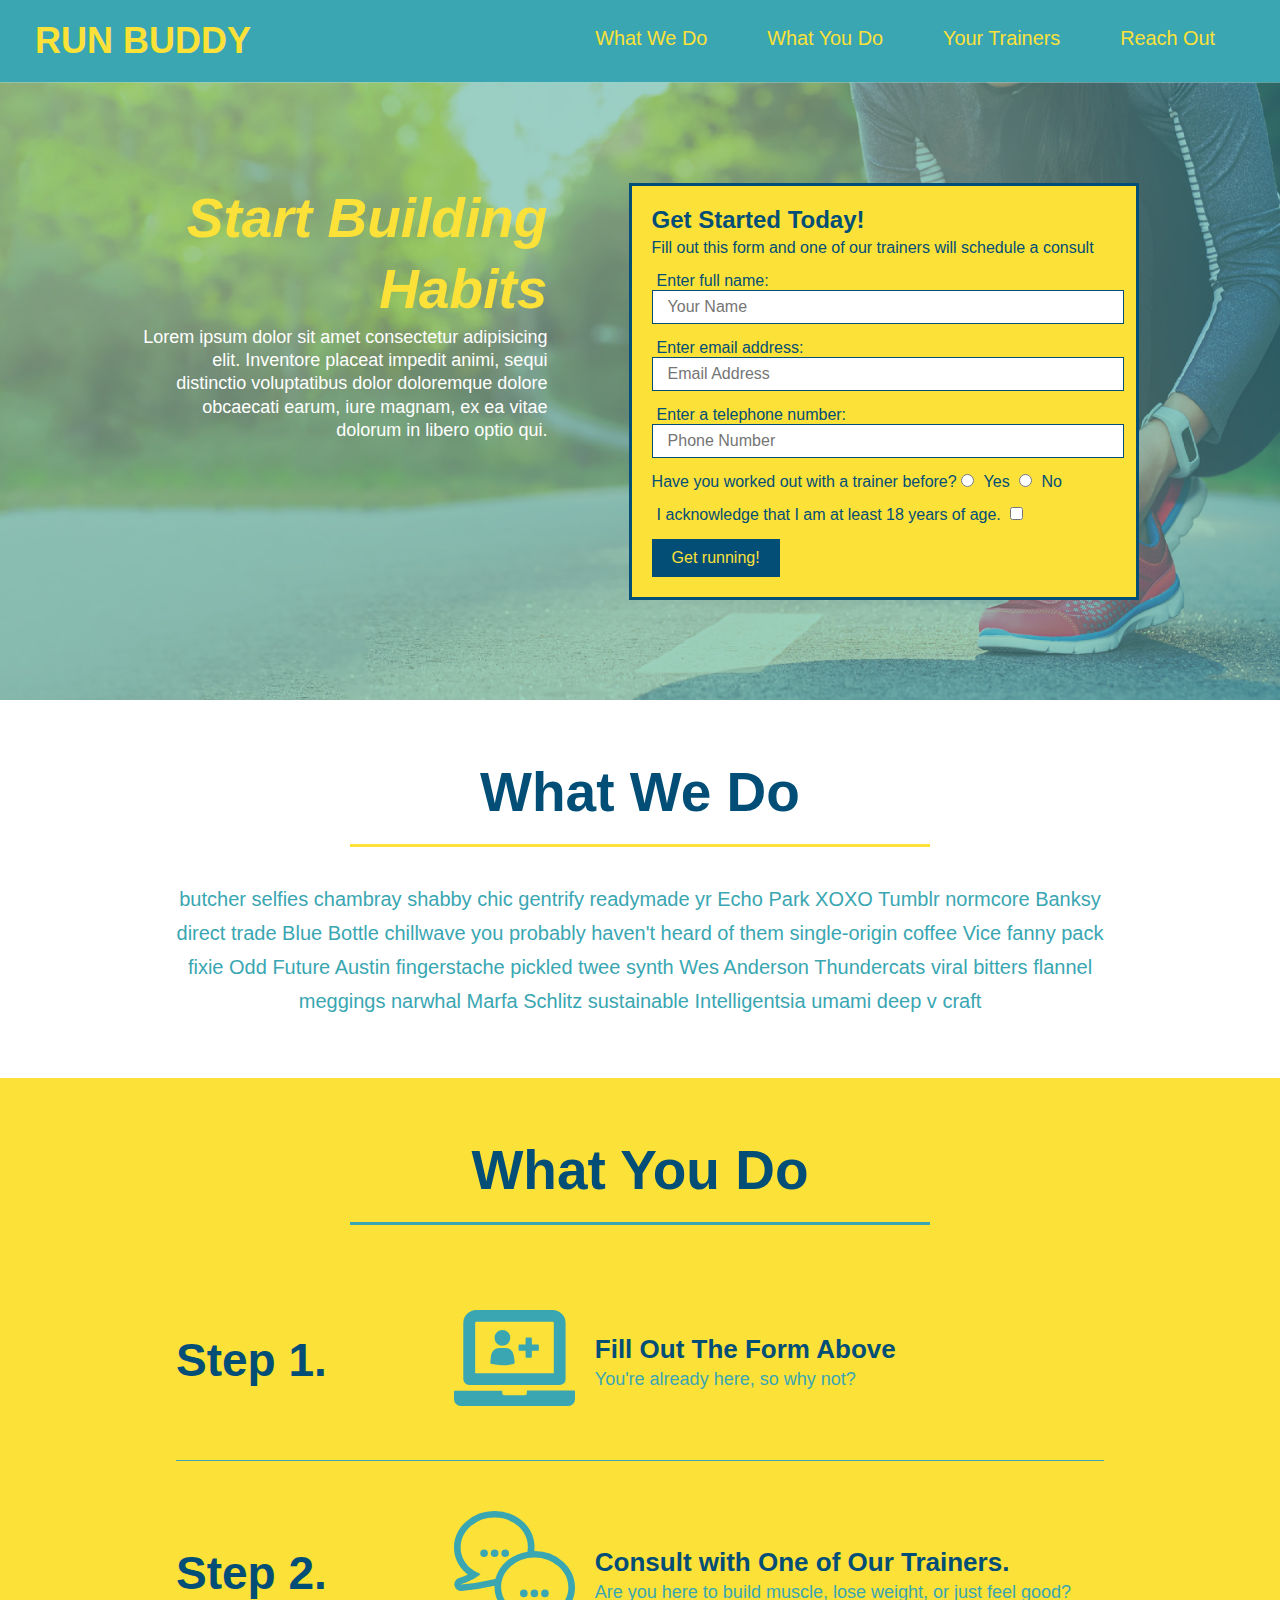
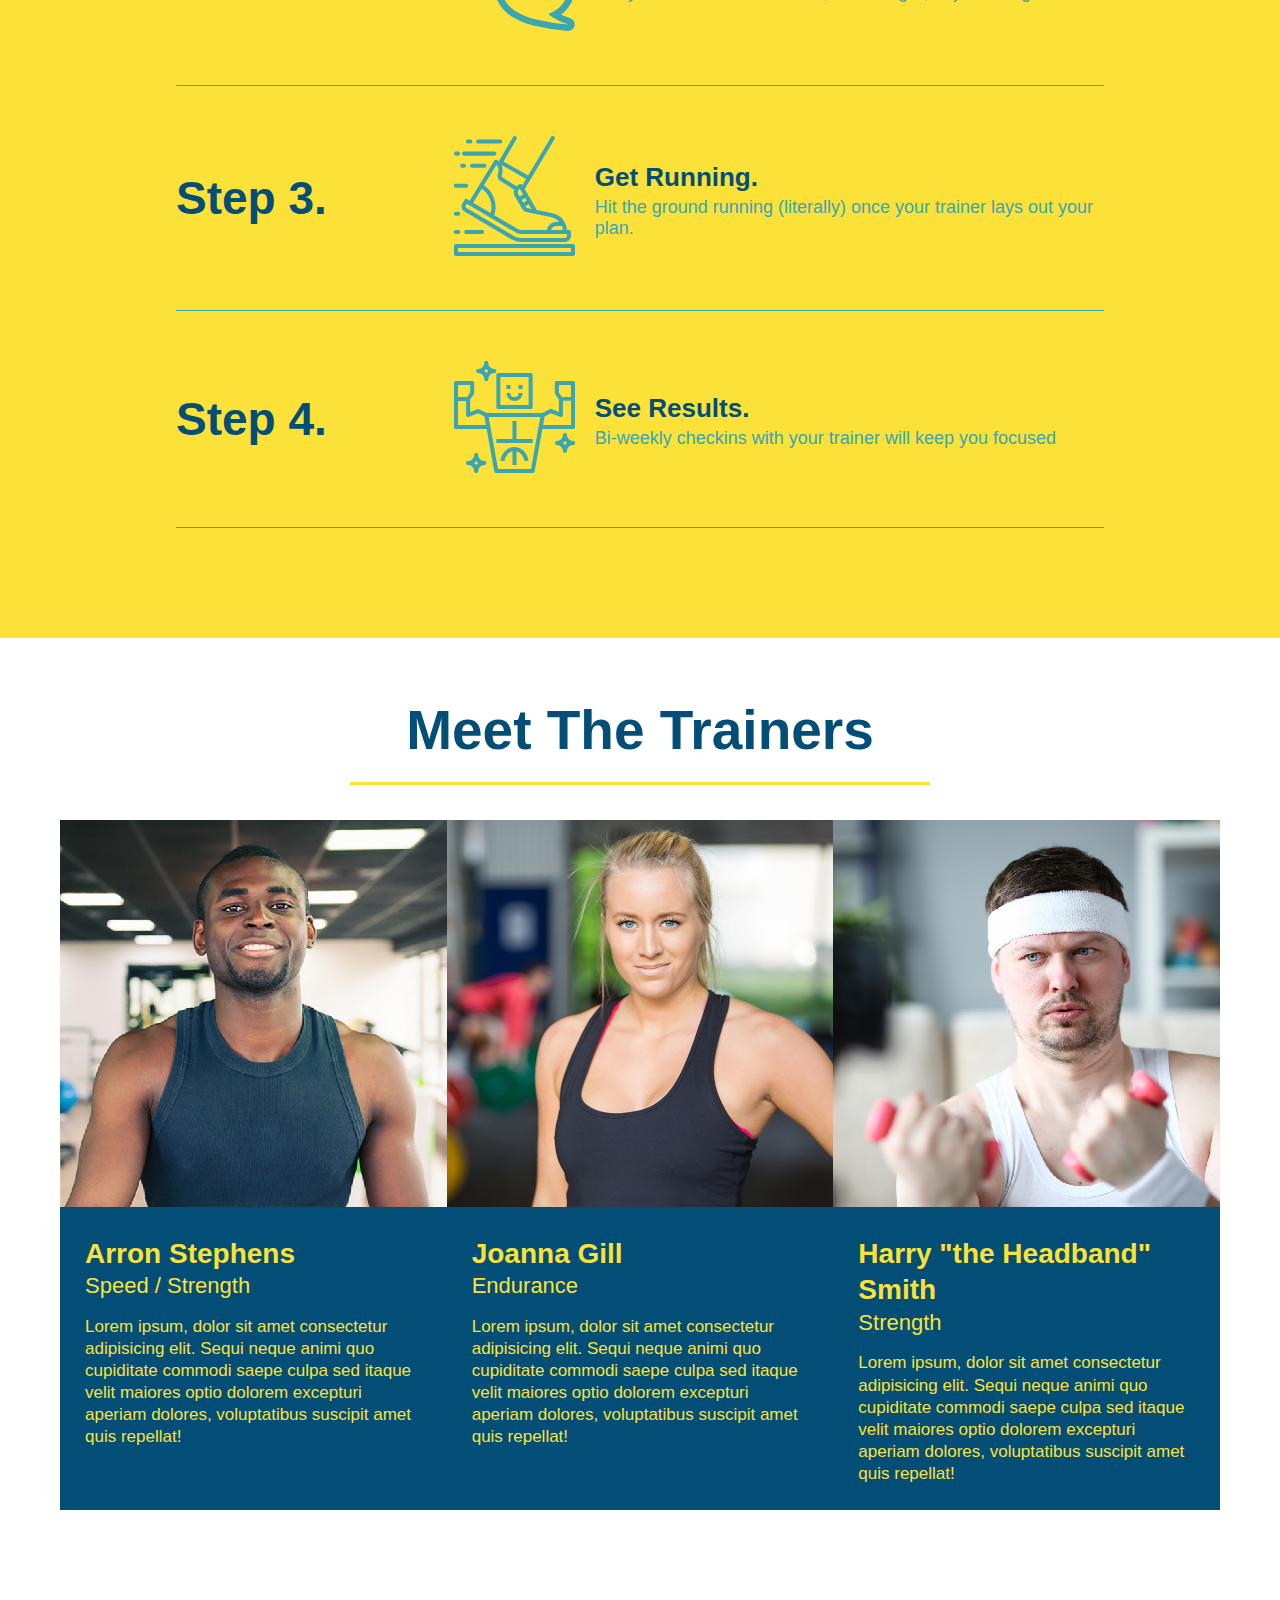
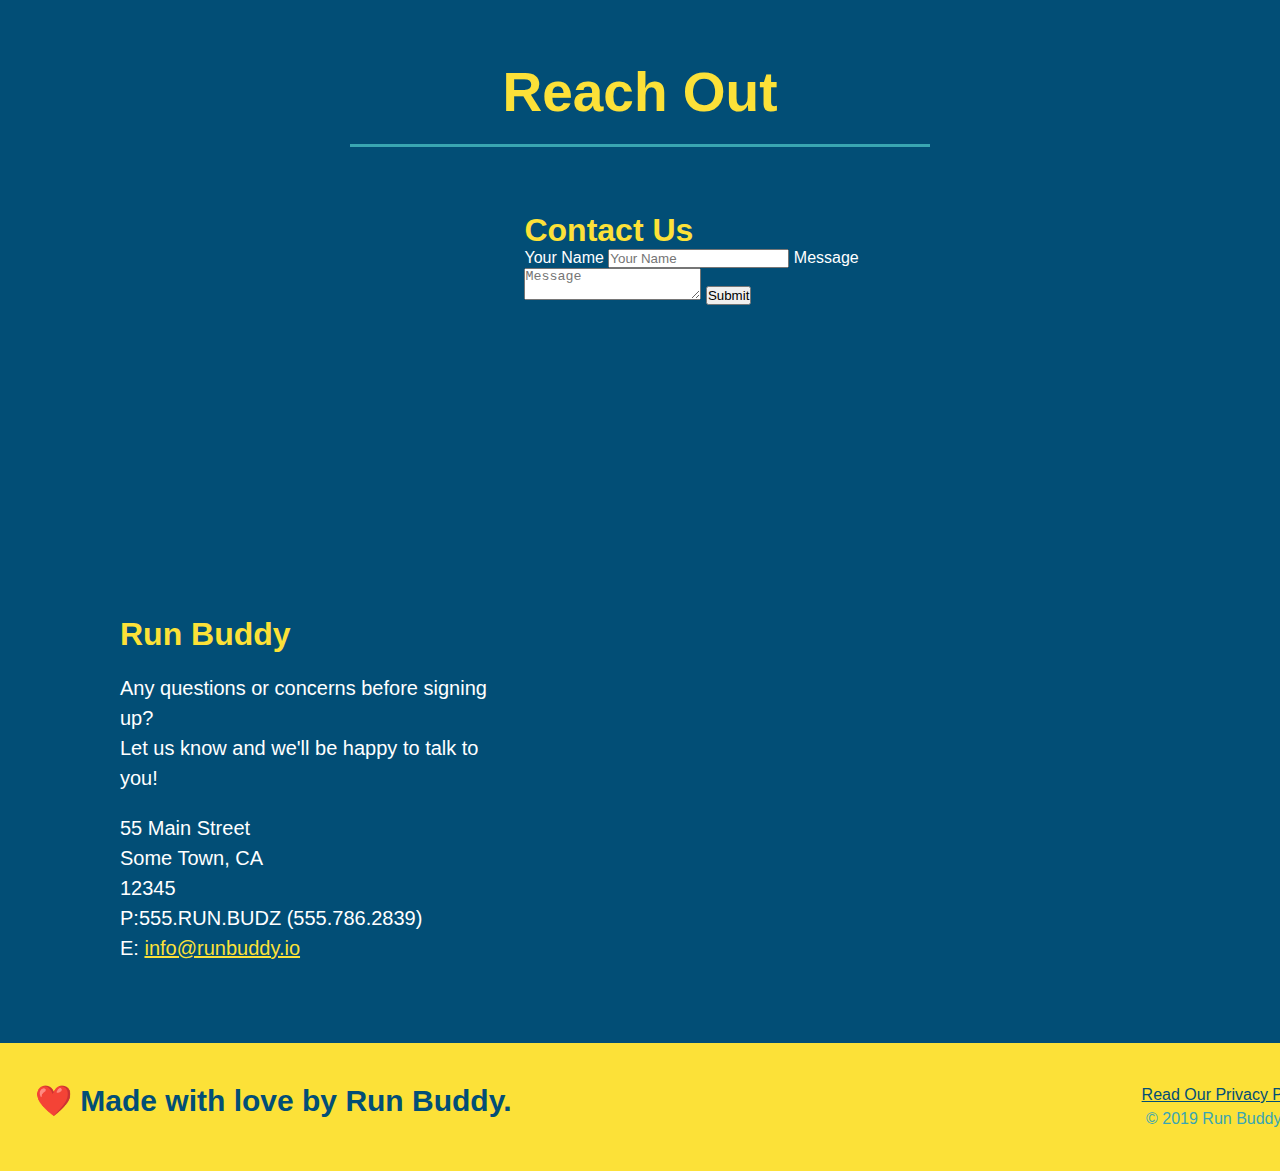
==== index.html @ 222ed857 "add flexbox to the trainers" ====
<!DOCTYPE html>
<html lang="en">
    <head>
        <meta charset="UTF-8" />
        <title>Run Buddy</title>
        <link rel="stylesheet" href="./assets/css/style.css" />
    </head>
    <body>
        <!--navigation-->
        <header>
            <h1>
                <a href="/">RUN BUDDY</a>
            </h1>
            <nav>
                <!--Unordered list element -->
                <ul>
                    <!--list item element-->
                    <li>
                        <!-- Anchor Element-->
                        <a href="#what-we-do">What We Do</a>
                    </li>
                    <li>
                        <a href="#what-you-do">What You Do</a>
                    </li>
                    <li>
                        <a href="#your-trainers">Your Trainers</a>
                    </li>
                    <li>
                        <a href="reach-out">Reach Out</a>
                    </li>
                </ul>
            </nav>
        </header>    

        <!--hero/jumbotron-->
        <section class="hero">
            <div class="hero-cta">
                <h2>Start Building Habits</h2>
                <p>
                    Lorem ipsum dolor sit amet consectetur adipisicing elit. Inventore placeat impedit animi, sequi distinctio voluptatibus dolor doloremque dolore obcaecati earum, iure magnam, ex ea vitae dolorum in libero optio qui.
                </p>
            </div>
            <div class="hero-form">
                <h3>Get Started Today!</h3>
                <p>Fill out this form and one of our trainers will schedule a consult</p>
            <!-- Add Form element-->
            <form>
                <label for="name">Enter full name:</label>
                <input type="text" placeholder="Your Name" name="name" id="name" class="form-input"  />
                <label for="email">Enter email address:</label>
                <input type="email" placeholder="Email Address" name="email" id="email" class="form-input" />
                <label for="phone">Enter a telephone number:</label>
                <input type="tel" placeholder="Phone Number" name="phone" id="phone" class="form-input"  />
                <p>
                    Have you worked out with a trainer before?
                    <input type="radio" name="trainer-confirm" id="trainer-yes" />
                    <label for="trainer-yes">Yes</label>
                    <input type="radio" name="trainer-confirm" id="trainer-no" />
                    <label for="trainer-no">No</label>
                </p>
                <p>
                    <label for="checkbox">I acknowledge that I am at least 18 years of age.</label> 
                    <input type="checkbox" name="age-confirm" id="checkbox"/>
                </p>
                <button type="submit">
                    Get running!
                </button>
            </form>
            </div>
        </section>
        <!-- end hero -->
        
        <!--"what we do" section"-->
        <section id="what-we-do" class="intro">
            <div class= "flex-row">
            <h2 class="section-title primary-border">What We Do</h2>
            </div>
            <div class= "flex-row">
            <p>
                butcher selfies chambray shabby chic gentrify readymade yr Echo Park XOXO Tumblr normcore Banksy direct trade Blue Bottle chillwave you probably haven't heard of them single-origin coffee Vice fanny pack fixie Odd Future Austin fingerstache pickled twee synth Wes Anderson Thundercats viral bitters flannel meggings narwhal Marfa Schlitz sustainable Intelligentsia umami deep v craft 
            </p>
            </div>
        </section>

        <!--"what you do" section-->
        <section id="what-you-do" class="steps">
            <div class= "flex-row">
            <h2 class="section-title secondary-border">What You Do</h2>
            </div>
            <div class="step">
                <h3>Step 1.</h3>
                <div class="step-info">
                    <div class="step-img">
                        <img src="./assets/images/step-1.svg" alt="" />
                    </div>
                    <div class="step-text">    
                        <h4>Fill Out The Form Above</h4>
                        <p> You're already here, so why not?</p>
                    </div>
                </div>
            </div>
            <div class= "step">
                <h3>Step 2.</h3>
                <div class="step-info">
                    <div class="step-img">
                        <img src="./assets/images/step-2.svg" alt="" />
                    </div>
                    <div class="step-text">
                        <h4>Consult with One of Our Trainers.</h4>
                        <p>Are you here to build muscle, lose weight, or just feel good?</p>
                    </div>    
                </div>
            </div>
            <div class="step">
                <h3>Step 3.</h3>
                <div class="step-info">
                    <div class="step-img">
                        <img src="./assets/images/step-3.svg" alt="" />
                    </div>
                    <div class="step-text">
                        <h4>Get Running.</h4>
                        <p>Hit the ground running (literally) once your trainer lays out your plan.</p>
                    </div>
                </div>
            </div>
            <div class="step">
                <h3>Step 4.</h3>
                <div class="step-info">
                    <div class="step-img">
                        <img src="./assets/images/step-4.svg" alt="" />
                    </div>
                    <div class="step-text">
                        <h4>See Results.</h4>
                        <p>Bi-weekly checkins with your trainer will keep you focused</p>
                    </div>
                </div>
            </div>
        </section>

        <!--"meet the trainers" section-->
        <section id="your-trainers">
            <div class= "flex-row">
            <h2 class="section-title primary-border">
                Meet The Trainers
            </h2>
            </div>
            <div  class="trainers">
            <article class="trainer">
                <img src="./assets/images/trainer-1.jpg" alt="Arron Stephens in his workout clothes, ready to pump iron" />
                <div class="trainer-bio">
                    <h3 class="trainer-name">Arron Stephens</h3>
                    <h4 class="trainer-role">Speed / Strength</h4>
                    <p>
                        Lorem ipsum, dolor sit amet consectetur adipisicing elit. Sequi neque animi quo cupiditate commodi saepe culpa sed
                        itaque velit maiores optio dolorem excepturi aperiam dolores, voluptatibus suscipit amet quis repellat!
                    </p>
                </div>
            </article>
            <!--second trainer bio-->
            <article class="trainer">
                <img src="./assets/images/trainer-2.jpg" alt="Joanna Gill cooling off after a workout" />
                <div class="trainer-bio">
                    <h3 class="trainer-name"> Joanna Gill</h3>
                    <h4 class="trainer-role">Endurance</h4>
                    <p>
                        Lorem ipsum, dolor sit amet consectetur adipisicing elit. Sequi neque animi quo cupiditate commodi saepe culpa sed
                        itaque velit maiores optio dolorem excepturi aperiam dolores, voluptatibus suscipit amet quis repellat!
                    </p>
                </div>
                
                </article>

                <!--third trainer bio-->
                <article class="trainer">
                    <img src="./assets/images/trainer-3.jpg" alt="Harry Smith wearing a headband and lifting comically small pink weights" />
                    <div class="trainer-bio">
                        <h3 class="trainer-name">Harry "the Headband" Smith</h3>
                        <h4 class="trainer-role">Strength</h4>
                        <p>
                            Lorem ipsum, dolor sit amet consectetur adipisicing elit. Sequi neque animi quo cupiditate commodi saepe culpa sed
                            itaque velit maiores optio dolorem excepturi aperiam dolores, voluptatibus suscipit amet quis repellat!
                        </p>
                    </div>
                </article>
            </div>
        </section>

        <!--"reach out " section-->
        <section id="reach-out" class="contact">
            <div class= "flex-row">
            <h2 class="section-title secondary-border">Reach Out</h2>
            </div>
            <div class="contact-info">
                <iframe 
                    src="https://www.google.com/maps/embed?pb=!1m18!1m12!1m3!1d3145.989111993659!2d-120.42490328464429!3d37.95404020959812!2m3!1f0!2f0!3f0!3m2!1i1024!2i768!4f13.1!3m3!1m2!1s0x8090c46e315aaf1b%3A0xb32d2fcd2023b726!2sMain%20St%2C%20Jamestown%2C%20CA%2095327!5e0!3m2!1sen!2sus!4v1602545006957!5m2!1sen!2sus" 
                    frameborder="0" 
                    style="border:0" 
                    allowfullscreen 
                >
                </iframe>
                <div class="contact-form">
                    <h3>Contact Us</h3>
                    <form>
                        <label for="contact-name">Your Name</label>
                        <input type="text" id="contact-name" placeholder="Your Name" />

                        <label for="contact-message">Message</label>
                        <textarea id="contact-message" placeholder="Message"></textarea>

                        <button type="submit">Submit</button>
                    </form>
                </div>
                <div>
                <h3>Run Buddy</h3>
                <p>
                    Any questions or concerns before signing up?
                    <br />
                    Let us know and we'll be happy to talk to you!
                </p>
                <address>
                    55 Main Street <br/>
                    Some Town, CA <br/>
                    12345<br/>
                    P:555.RUN.BUDZ (555.786.2839)<br/>
                    E: <a href="mailto:info@runnbuddy.io">info@runbuddy.io</a>
                </address>
            </div>
        </section>

        <!--footer-->
        <footer>
            <h2> ❤️ Made with love by Run Buddy.</h2>
            <div>
                <a href="./privacy-policy.html">Read Our Privacy Policy</a><br />
                &copy; 2019 Run Buddy, Inc.
            </div>
        </footer>
    </body>


    

</html>
---- assets/css/style.css ----
*{
    margin: 0;
    padding: 0;
}

body {
    /* more on this crazy alphanumerical value in a minute!*/
    color: #39a6b2;
    font-family: Helvetica, Arial, sans-serif;
 }

 /*apply styles to <header> */

 header {
    padding: 20px 35px;
    background-color: #39a6b2;
    display:flex;
    justify-content: space-between;
    flex-wrap: wrap;
}

header h1{
    font-weight: bold;
    font-size:36px;
    color: #fce138;
    margin: 0;
    }

header a{
    text-decoration: none;
    color: #fce138;
}

header nav {
    margin: 7px 0;
    box-sizing: border-box;
}

header nav ul{
    display: flex;
    flex-wrap: wrap;
    justify-content: space-between;
    align-items: center;
    list-style: none;
}

header nav ul li a{
    margin: 0 30px;
    font-weight: lighter;
    font-size: 1.55vw;
}

footer {
    background: #fce138;
    width: 100%;
    padding: 40px 35px;
    display: flex;
    justify-content: space-between;
    flex-wrap: wrap;
}

footer h2 {
    color: #024e76;
    font-size: 30px;
    margin: 0;
}

footer div{
    line-height: 1.5;
    text-align: right;
}

footer a{
    color: #024e76;
}

section {
    padding: 60px;
    }

    /* Hero Style Start */
.hero {
        background-image: url("../images/hero-bg.jpg");
        background-size: cover;
        background-position: center;
        display: flex;
        justify-content: center;
        flex-wrap: wrap;
    }

.hero-cta{
    width: 35%;
    text-align: right;
    margin: 3.5%;
    color: #fff;
    font-size: 18px;
    line-height: 1.3;
}

.hero-cta h2{
    font-style: italic;
    font-size: 55px;
    color: #fce138;
}

.hero-form {
    border: solid 3px #024e76;
    background-color: #fce138;
    padding: 20px;
    color: #024e76;
    width: 40%;
    margin: 3.5%;  
}

.hero-form h3{
    font-size: 24px;
    margin: 0;
}

.hero-form p{
    margin: 5px 0 15px 0;
    }

.form-input{
    border: 1px solid #024e76;
    display: block;
    padding: 7px 15px;
    font-size: 16px;
    color: #024e76;
    width: 95%;
    margin-bottom: 15px;
}

.hero-form label{
    margin: 0 5px;
}

.hero-form button{
    color: #fce138;
    background-color: #024e76;
    border:none;
    padding: 10px 20px;
    font-size: 16px;
}

    /* Hero Style End */

.intro p{
    line-height: 1.7;
    color: #39a6b2;
    width: 80%;
    font-size: 20px;
    margin: 0 auto;
    text-align: center;
}

.steps{
    background: #fce138;
}

.section-title{
    font-size: 55px;
    color: #024e76;
    border-bottom: 3px solid;
    padding-bottom: 20px;
    text-align: center;
    margin: 0 auto 35px auto;
    width: 50%;
}

.primary-border {
    border-color: #fce138;
}

.secondary-border {
    border-color: #39a6b2;
}

.step {
    margin: 50px auto;
    padding-bottom: 50px;
    width: 80%;
    border-bottom: 1px solid #39a6b2;
    display: flex;
    flex-wrap: wrap;
    align-items: center;
    justify-content: space-between;
}

.step h3{
    color: #024e76;
    font-size:46px;
    flex: 1 30%;
    }

.step-info {
    flex: 2 70%;
    display: flex;
    flex-wrap: wrap;
    align-items: center;
}

.step-text p{
    color: #39a6b2;
    font-size: 18px;
}

.step-text h4{
    font-size: 26px;
    line-height: 1.5;
    color: #024e76;
}

.step-img {
    flex: 1 12%;
    margin-right: 20px;
}
.step-img img{
    max-width: 100%;
}
.step-text {
    flex: 12;
}

.trainers {
    width: 100%;
    margin: 0 auto;
    display: flex;
    flex-wrap: wrap;
    justify-content: space-around;
}
.trainer {
    margin: 0 auto 30px auto;
    background: #024e76;
    color: #fce138;
    flex: 1;
    }

.trainer img {
    width: 100%;
    }

.trainer-bio {
    padding: 25px;
    line-height: 1.3;
    }

.trainer-bio h3 {
    font-size: 28px;
    }

.trainer-bio h4 {
    font-weight: lighter;
    font-size: 22px;
    margin-bottom: 15px;
}

.trainer-bio p {
    font-size: 17px;
    }

.text-left {
    text-align: left;
}

.text-right {
    text-align: right;
}

/*REACH OUT STYLES START */
.contact {
    background: #024e76;
  }

.contact h2{
    color: #fce138;
}

.contact-info iframe{
    width: 400px;
    height: 400px;
 }

.contact-info div{
    width: 400px;
    display: inline-block;
    vertical-align: top;
    text-align: left;
    margin: 30px 0 0 60px;
    color: white;
}

.contact h3{
    color: #fce138;
    font-size: 32px;
}

.contact-info p, .contact-info address {
    margin: 20px 0;
    line-height: 1.5;
    font-size: 20px;
    font-style: normal;
}

.contact-info a{
    color: #fce138;
}

/* REACH OUT STYLES END */

.flex-row {
    display: flex;
}
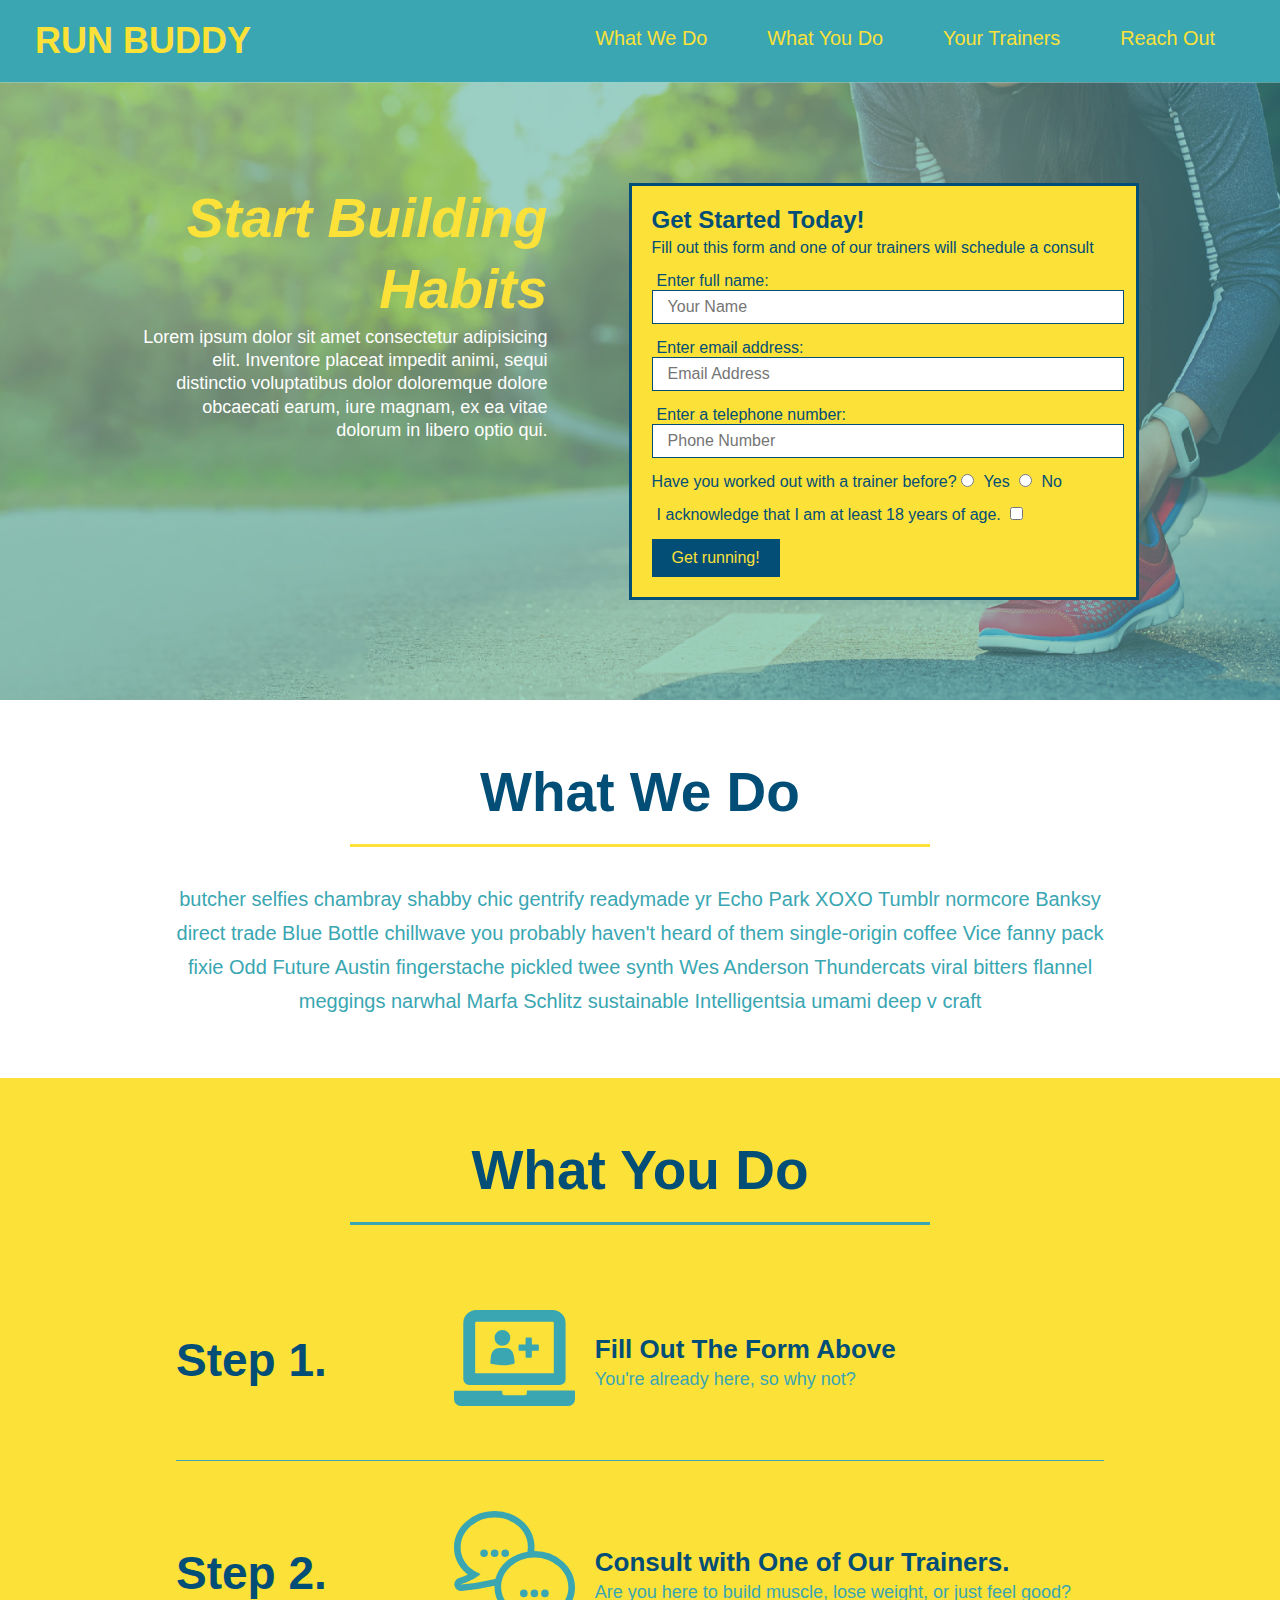
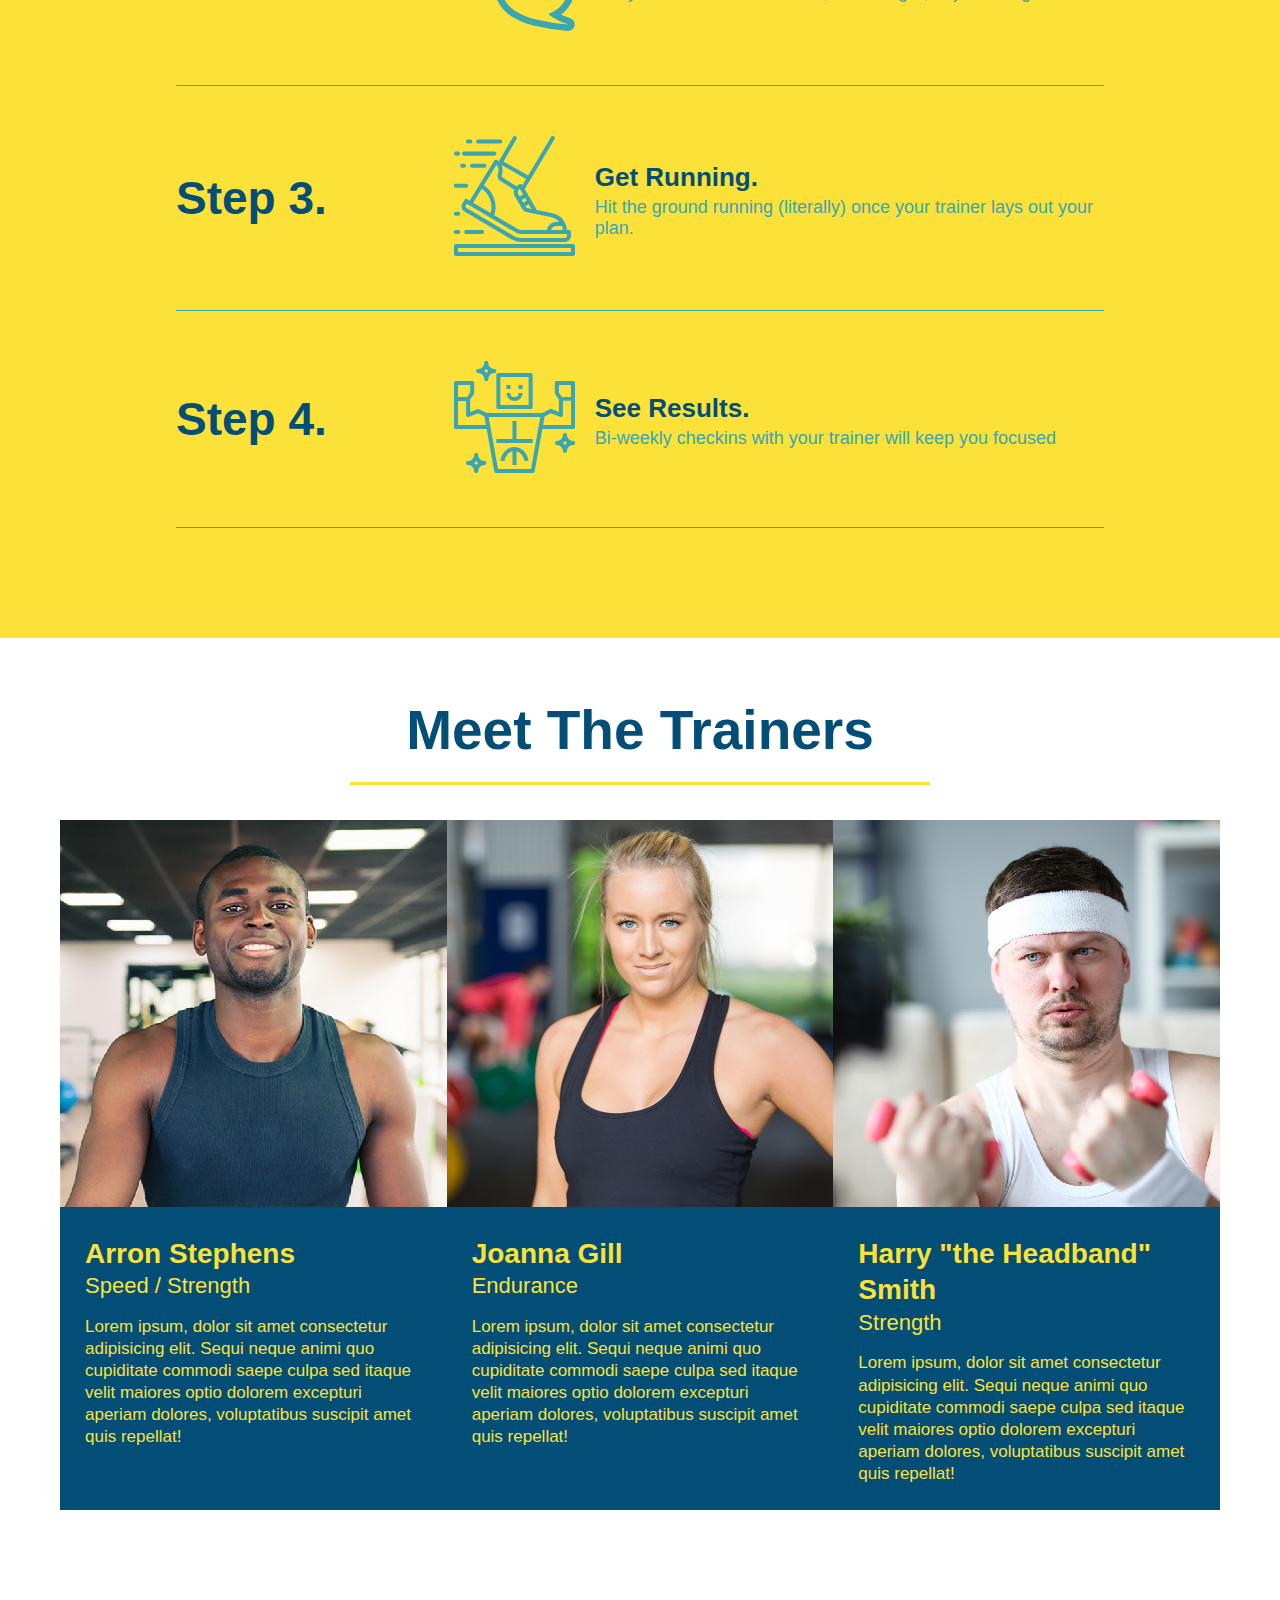
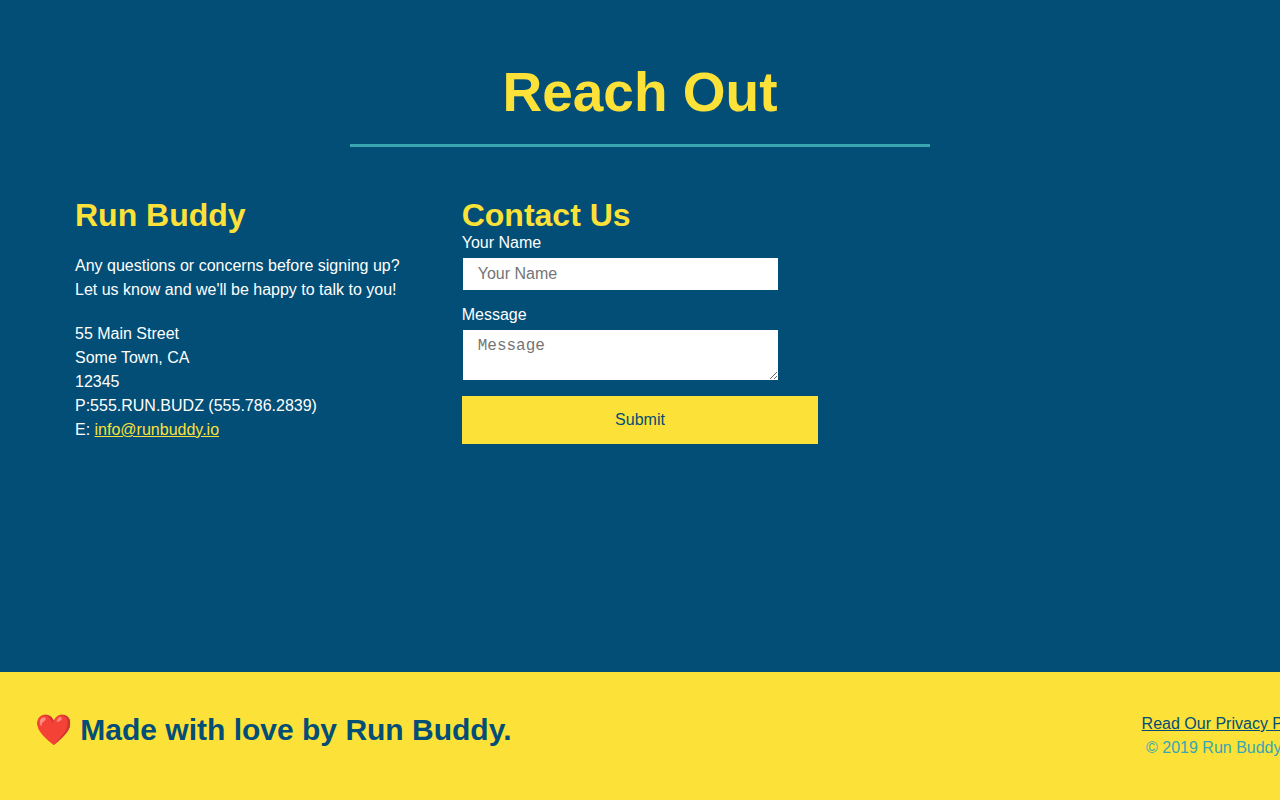
==== commit d45c54b7: "reach out flexboxes" ====
--- a/index.html
+++ b/index.html
@@ -191,13 +191,23 @@
             <h2 class="section-title secondary-border">Reach Out</h2>
             </div>
             <div class="contact-info">
-                <iframe 
-                    src="https://www.google.com/maps/embed?pb=!1m18!1m12!1m3!1d3145.989111993659!2d-120.42490328464429!3d37.95404020959812!2m3!1f0!2f0!3f0!3m2!1i1024!2i768!4f13.1!3m3!1m2!1s0x8090c46e315aaf1b%3A0xb32d2fcd2023b726!2sMain%20St%2C%20Jamestown%2C%20CA%2095327!5e0!3m2!1sen!2sus!4v1602545006957!5m2!1sen!2sus" 
-                    frameborder="0" 
-                    style="border:0" 
-                    allowfullscreen 
-                >
-                </iframe>
+                <div>
+                    <h3>Run Buddy</h3>
+                    <p>
+                        Any questions or concerns before signing up?
+                        <br />
+                        Let us know and we'll be happy to talk to you!
+                    </p>
+                    <address>
+                        55 Main Street <br/>
+                        Some Town, CA <br/>
+                        12345<br/>
+                        P:555.RUN.BUDZ (555.786.2839)<br/>
+                        E: <a href="mailto:info@runnbuddy.io">info@runbuddy.io</a>
+                    </address>
+                   
+                    </div>
+
                 <div class="contact-form">
                     <h3>Contact Us</h3>
                     <form>
@@ -210,21 +220,15 @@
                         <button type="submit">Submit</button>
                     </form>
                 </div>
-                <div>
-                <h3>Run Buddy</h3>
-                <p>
-                    Any questions or concerns before signing up?
-                    <br />
-                    Let us know and we'll be happy to talk to you!
-                </p>
-                <address>
-                    55 Main Street <br/>
-                    Some Town, CA <br/>
-                    12345<br/>
-                    P:555.RUN.BUDZ (555.786.2839)<br/>
-                    E: <a href="mailto:info@runnbuddy.io">info@runbuddy.io</a>
-                </address>
-            </div>
+                
+            <iframe 
+            src="https://www.google.com/maps/embed?pb=!1m18!1m12!1m3!1d3145.989111993659!2d-120.42490328464429!3d37.95404020959812!2m3!1f0!2f0!3f0!3m2!1i1024!2i768!4f13.1!3m3!1m2!1s0x8090c46e315aaf1b%3A0xb32d2fcd2023b726!2sMain%20St%2C%20Jamestown%2C%20CA%2095327!5e0!3m2!1sen!2sus!4v1602545006957!5m2!1sen!2sus" 
+            frameborder="0" 
+            style="border:0" 
+            allowfullscreen 
+        >
+        </iframe>
+        </div>
         </section>
 
         <!--footer-->
--- a/assets/css/style.css
+++ b/assets/css/style.css
@@ -276,17 +276,22 @@
     color: #fce138;
 }
 
+.contact-info {
+    display: flex;
+    justify-content: space-between;
+    flex-wrap: wrap;
+}
+
+.contact-info> * {
+    flex: 1;
+    margin: 15px;
+}
+
 .contact-info iframe{
-    width: 400px;
     height: 400px;
  }
 
 .contact-info div{
-    width: 400px;
-    display: inline-block;
-    vertical-align: top;
-    text-align: left;
-    margin: 30px 0 0 60px;
     color: white;
 }
 
@@ -298,7 +303,7 @@
 .contact-info p, .contact-info address {
     margin: 20px 0;
     line-height: 1.5;
-    font-size: 20px;
+    font-size: 16px;
     font-style: normal;
 }
 
@@ -306,6 +311,27 @@
     color: #fce138;
 }
 
+.contact-form input, .contact-form textarea {
+    border: 1px solid #024e76;
+    display: block;
+    padding: 7px 15px;
+    font-size: 16px;
+    color: #024e76;
+    width: 80%;
+    margin-bottom: 15px;
+    margin-top: 5px;
+}
+
+.contact-form button{
+    width: 100%;
+    border: none;
+    background: #fce138;
+    color: #024e76;
+    text-align: center;
+    padding: 15px 0;
+    font-size: 16px;
+}
+
 /* REACH OUT STYLES END */
 
 .flex-row {
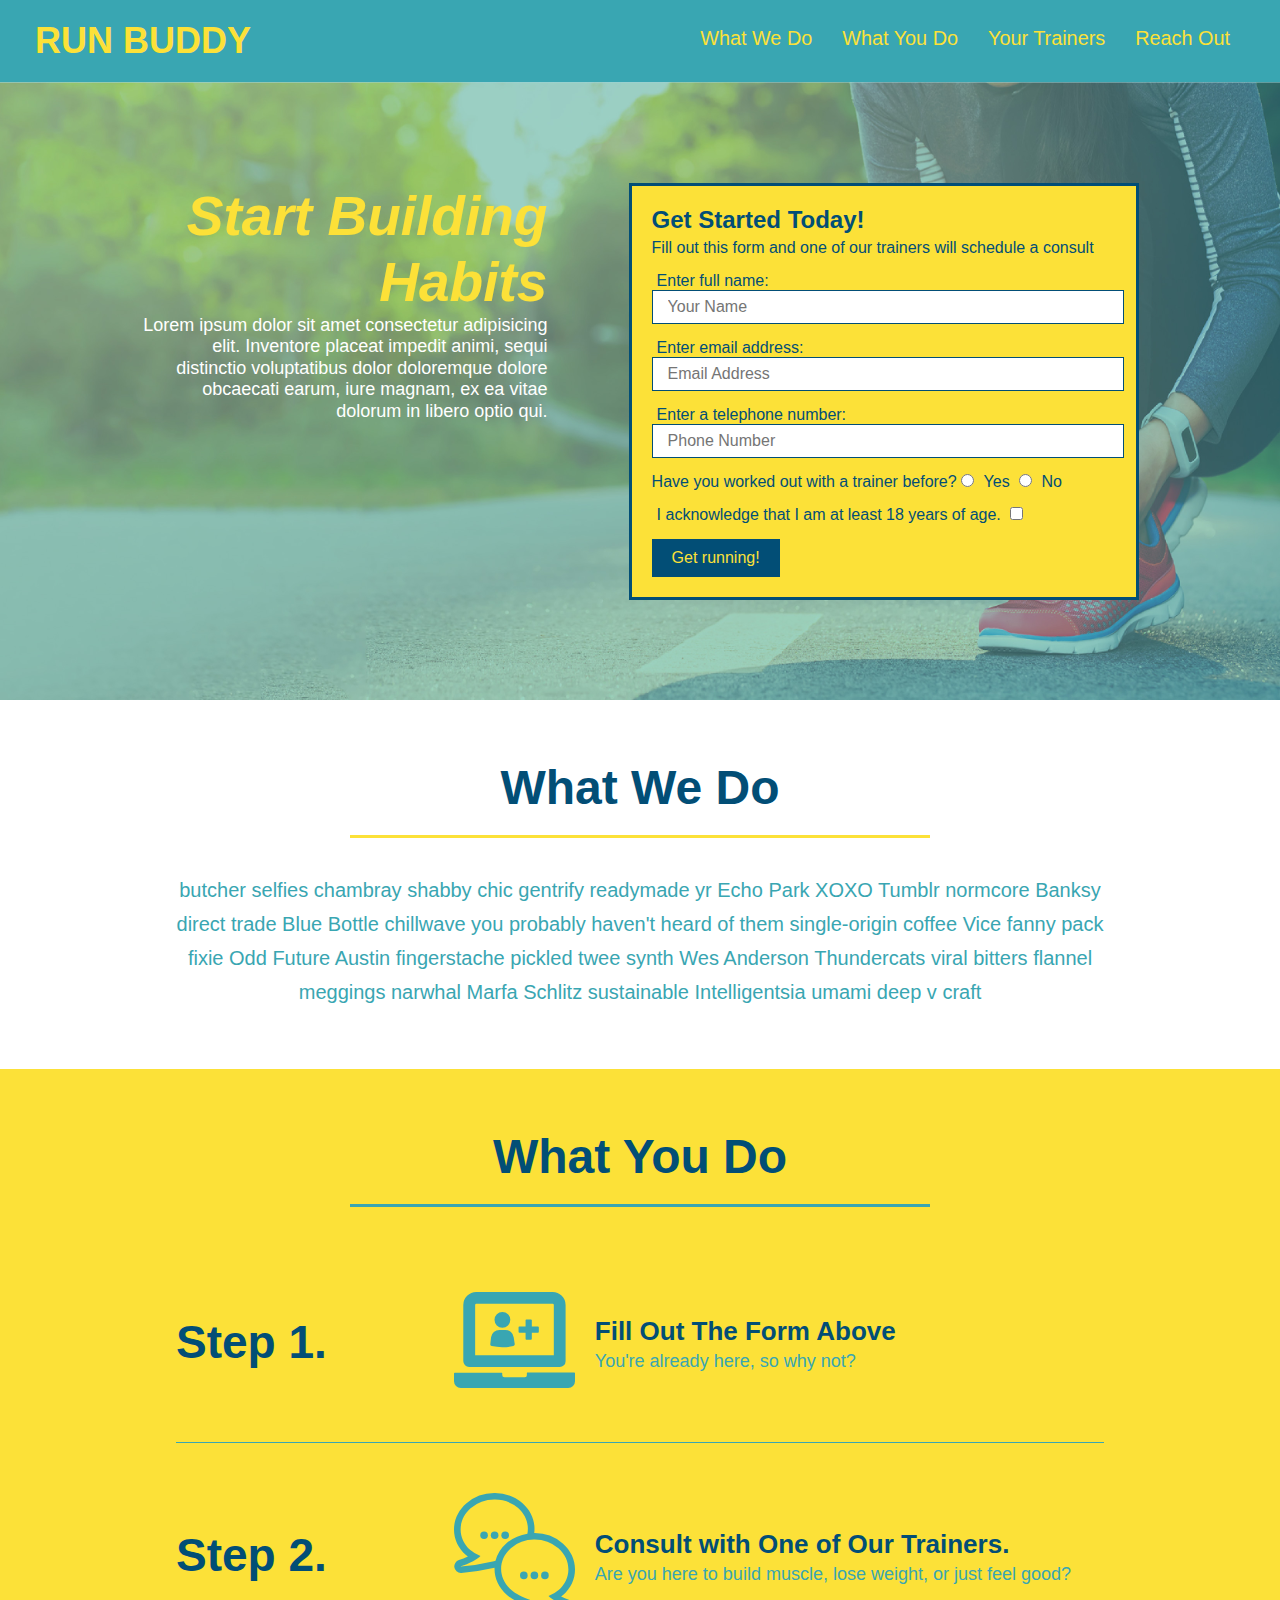
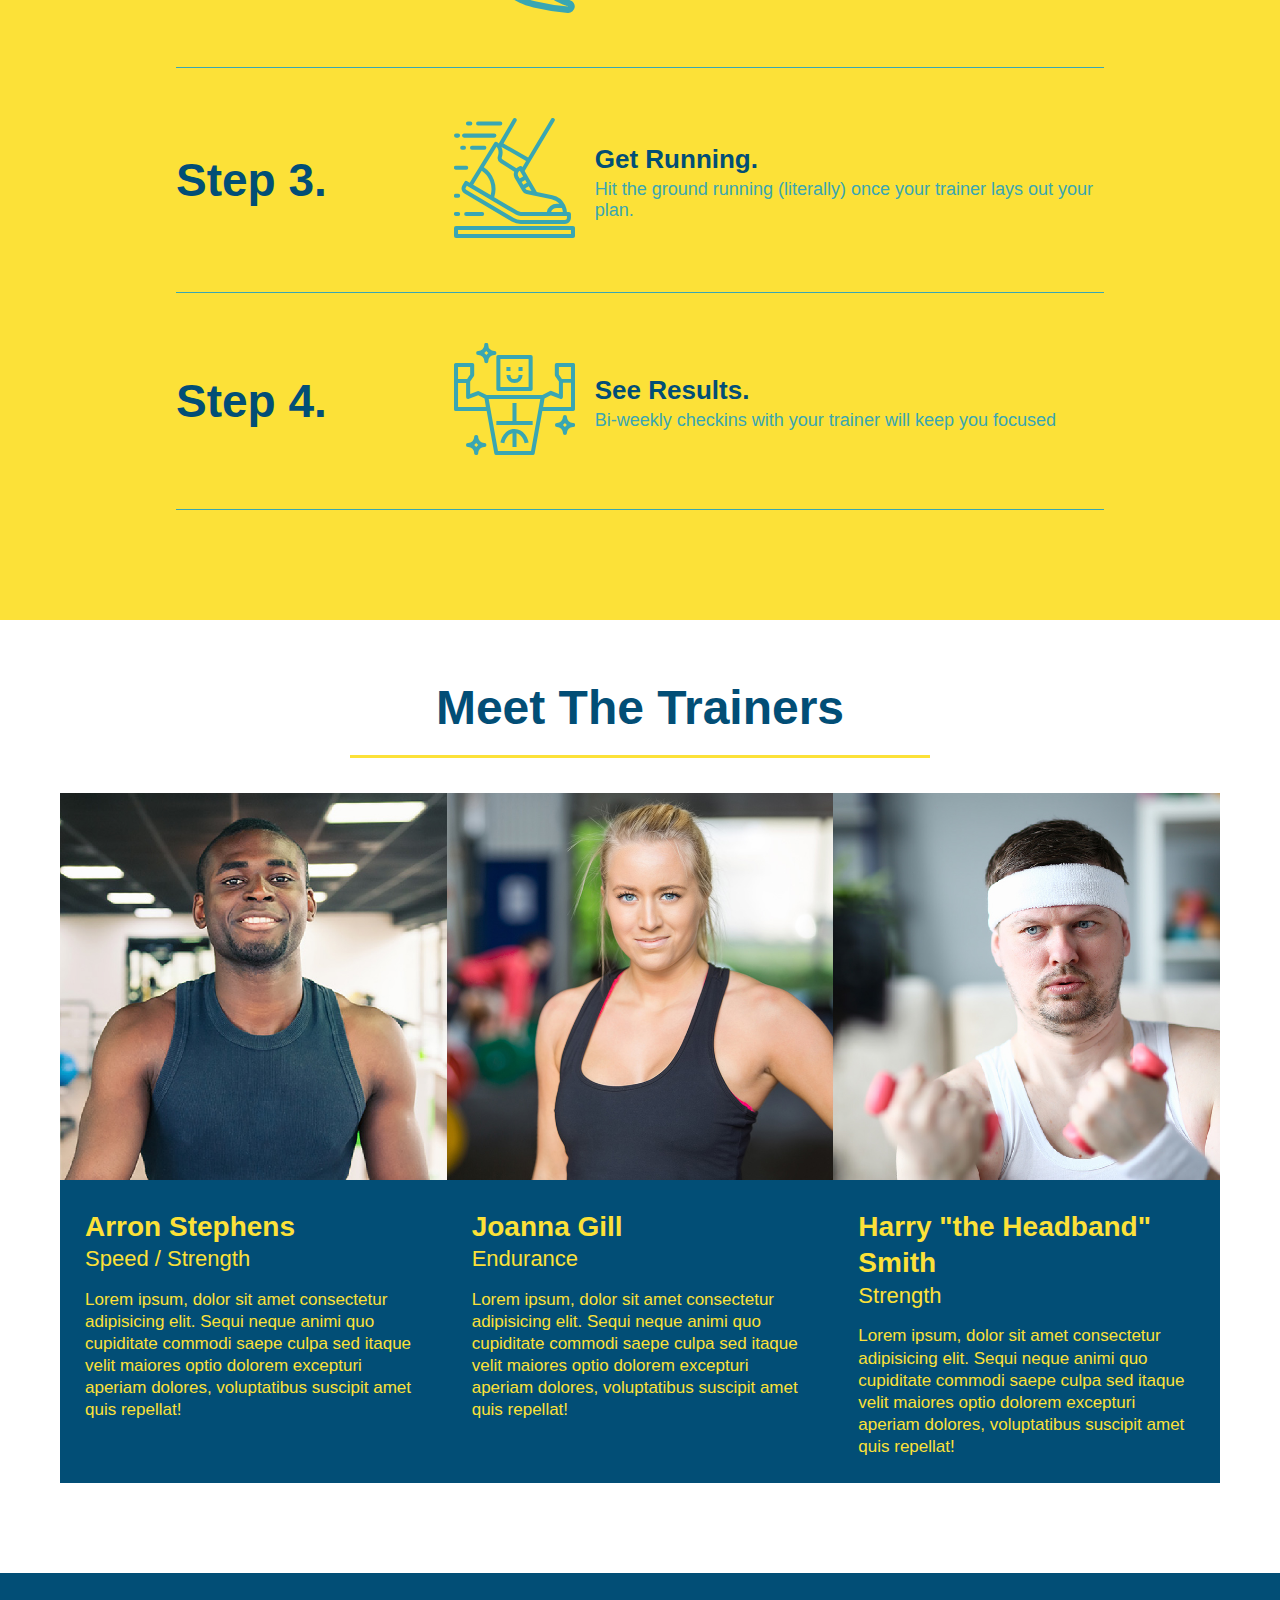
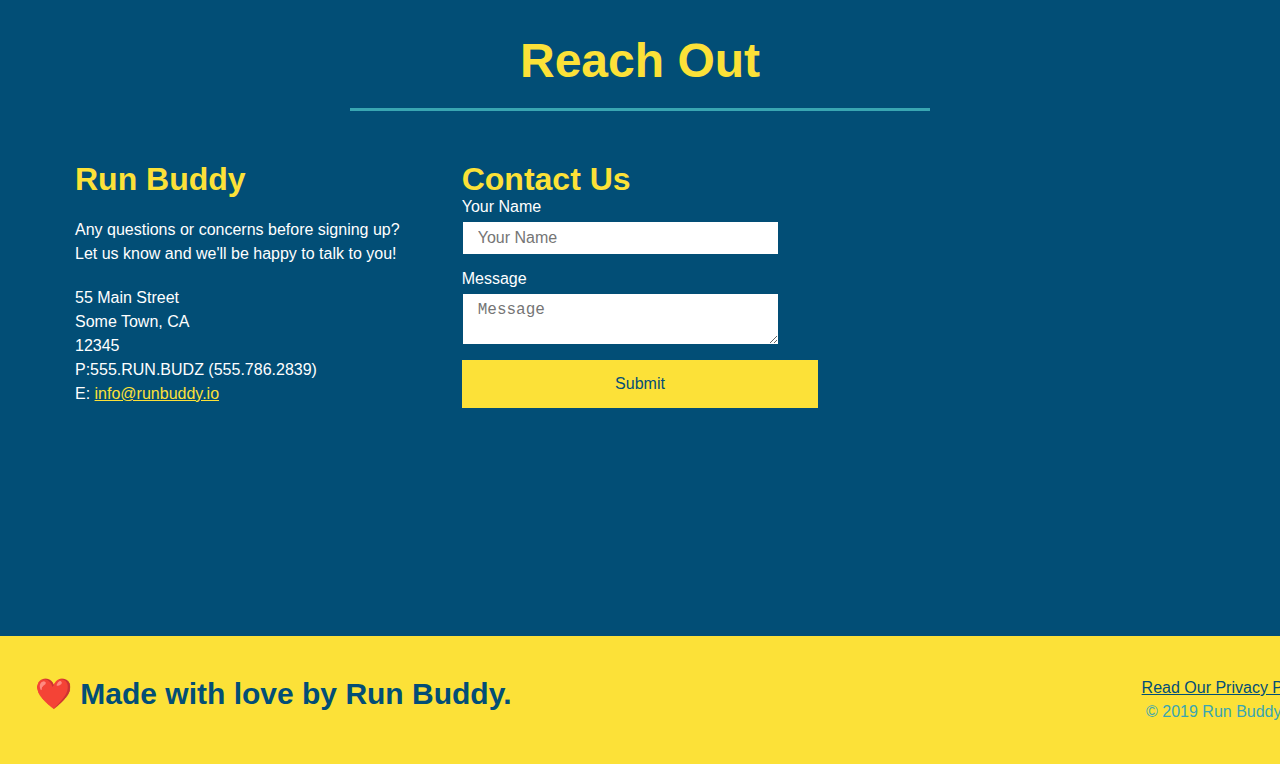
==== commit bd4f9c9a: "added media queries" ====
--- a/index.html
+++ b/index.html
@@ -2,6 +2,7 @@
 <html lang="en">
     <head>
         <meta charset="UTF-8" />
+        <meta name="viewport" content="width=device-width, initial-scale=1.0" />
         <title>Run Buddy</title>
         <link rel="stylesheet" href="./assets/css/style.css" />
     </head>
--- a/assets/css/style.css
+++ b/assets/css/style.css
@@ -45,7 +45,7 @@
 }
 
 header nav ul li a{
-    margin: 0 30px;
+    padding: 10px 15px;
     font-weight: lighter;
     font-size: 1.55vw;
 }
@@ -86,6 +86,7 @@
         display: flex;
         justify-content: center;
         flex-wrap: wrap;
+        align-items: flex-start;
     }
 
 .hero-cta{
@@ -94,7 +95,7 @@
     margin: 3.5%;
     color: #fff;
     font-size: 18px;
-    line-height: 1.3;
+    line-height: 1.2;
 }
 
 .hero-cta h2{
@@ -159,7 +160,7 @@
 }
 
 .section-title{
-    font-size: 55px;
+    font-size: 48px;
     color: #024e76;
     border-bottom: 3px solid;
     padding-bottom: 20px;
@@ -336,4 +337,18 @@
 
 .flex-row {
     display: flex;
+}
+
+/* MEDIA QUERY FOR SMALLER DESKTOP SCREENS AND SMALLER */
+@media screen and (max-width: 980px) {
+ 
+}
+
+/*MEDIA QUERY FOR TABLETS AND SMALLER */
+@media screen and (max-width: 768px) {
+ 
+
+/*MEDIA QUERY FOR MOBILE PHONES AND SMALLER*/
+@media screen and (max-width: 575px) {
+
 }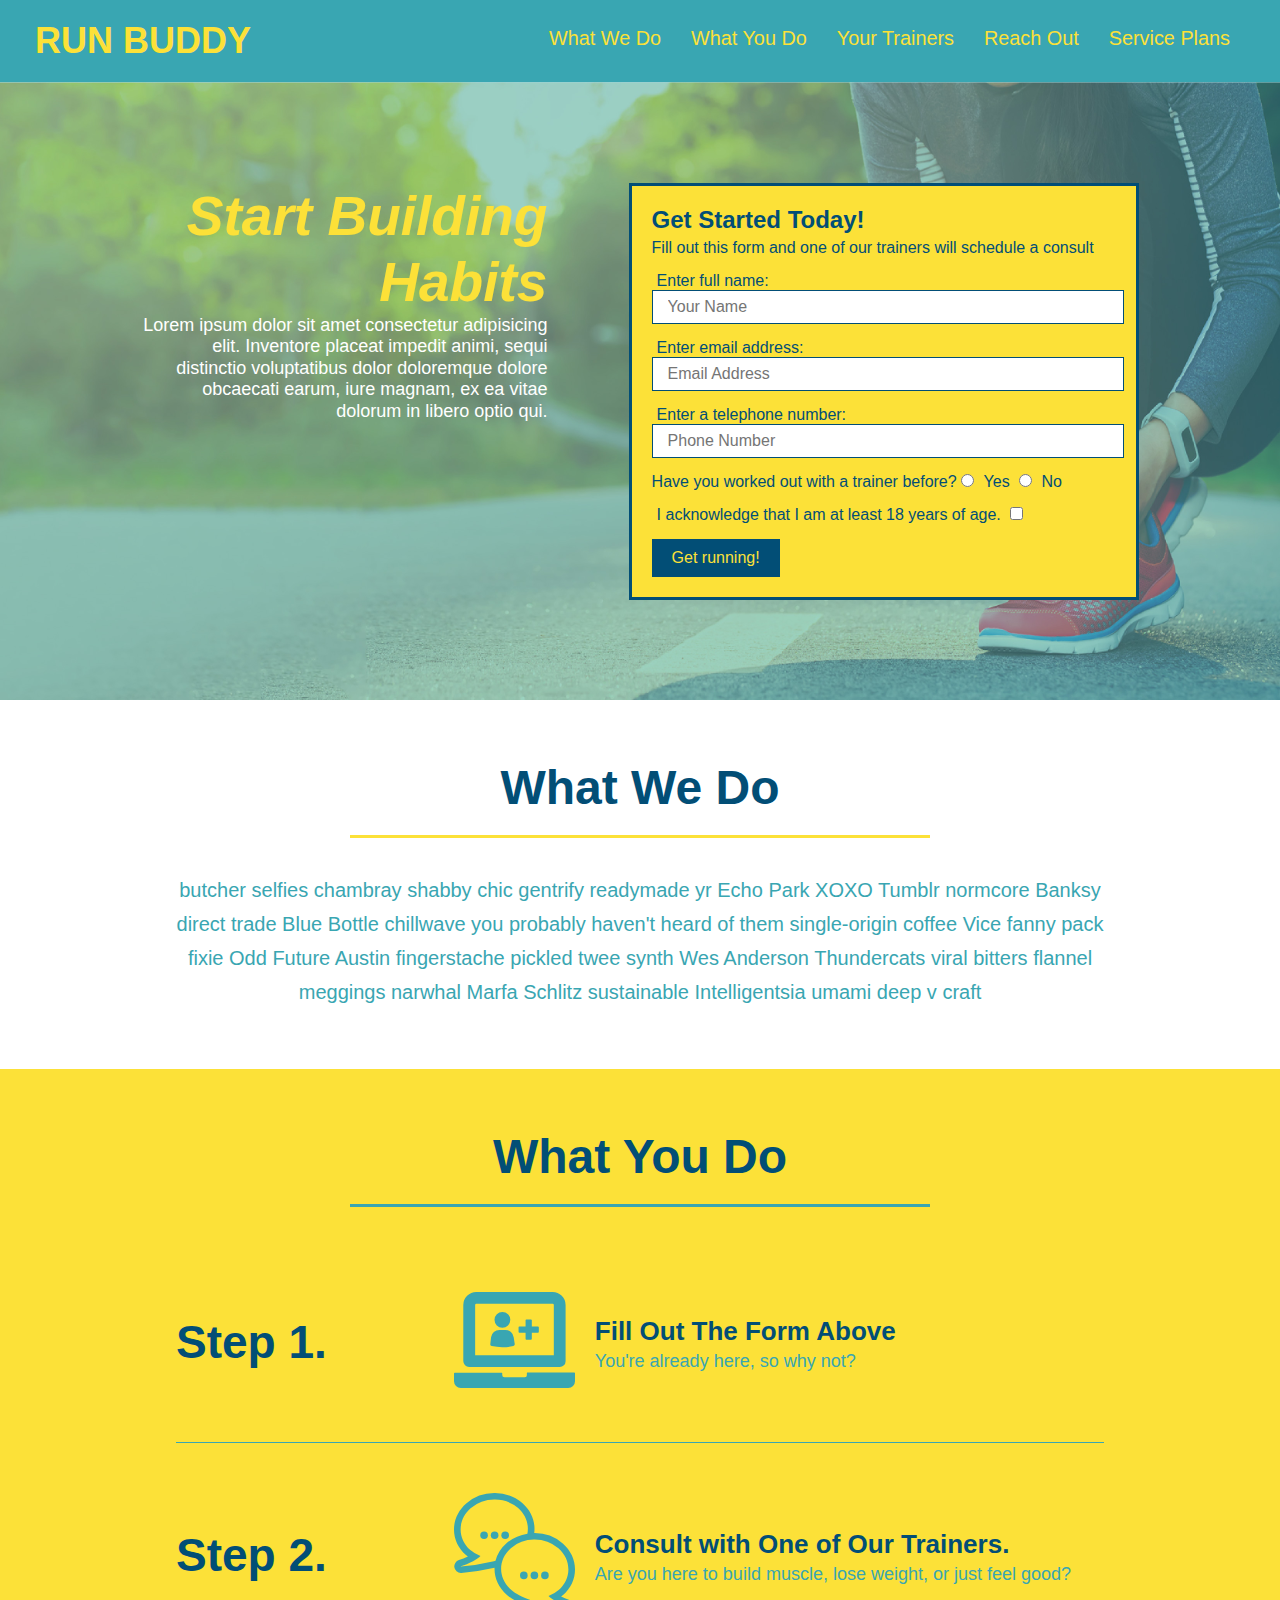
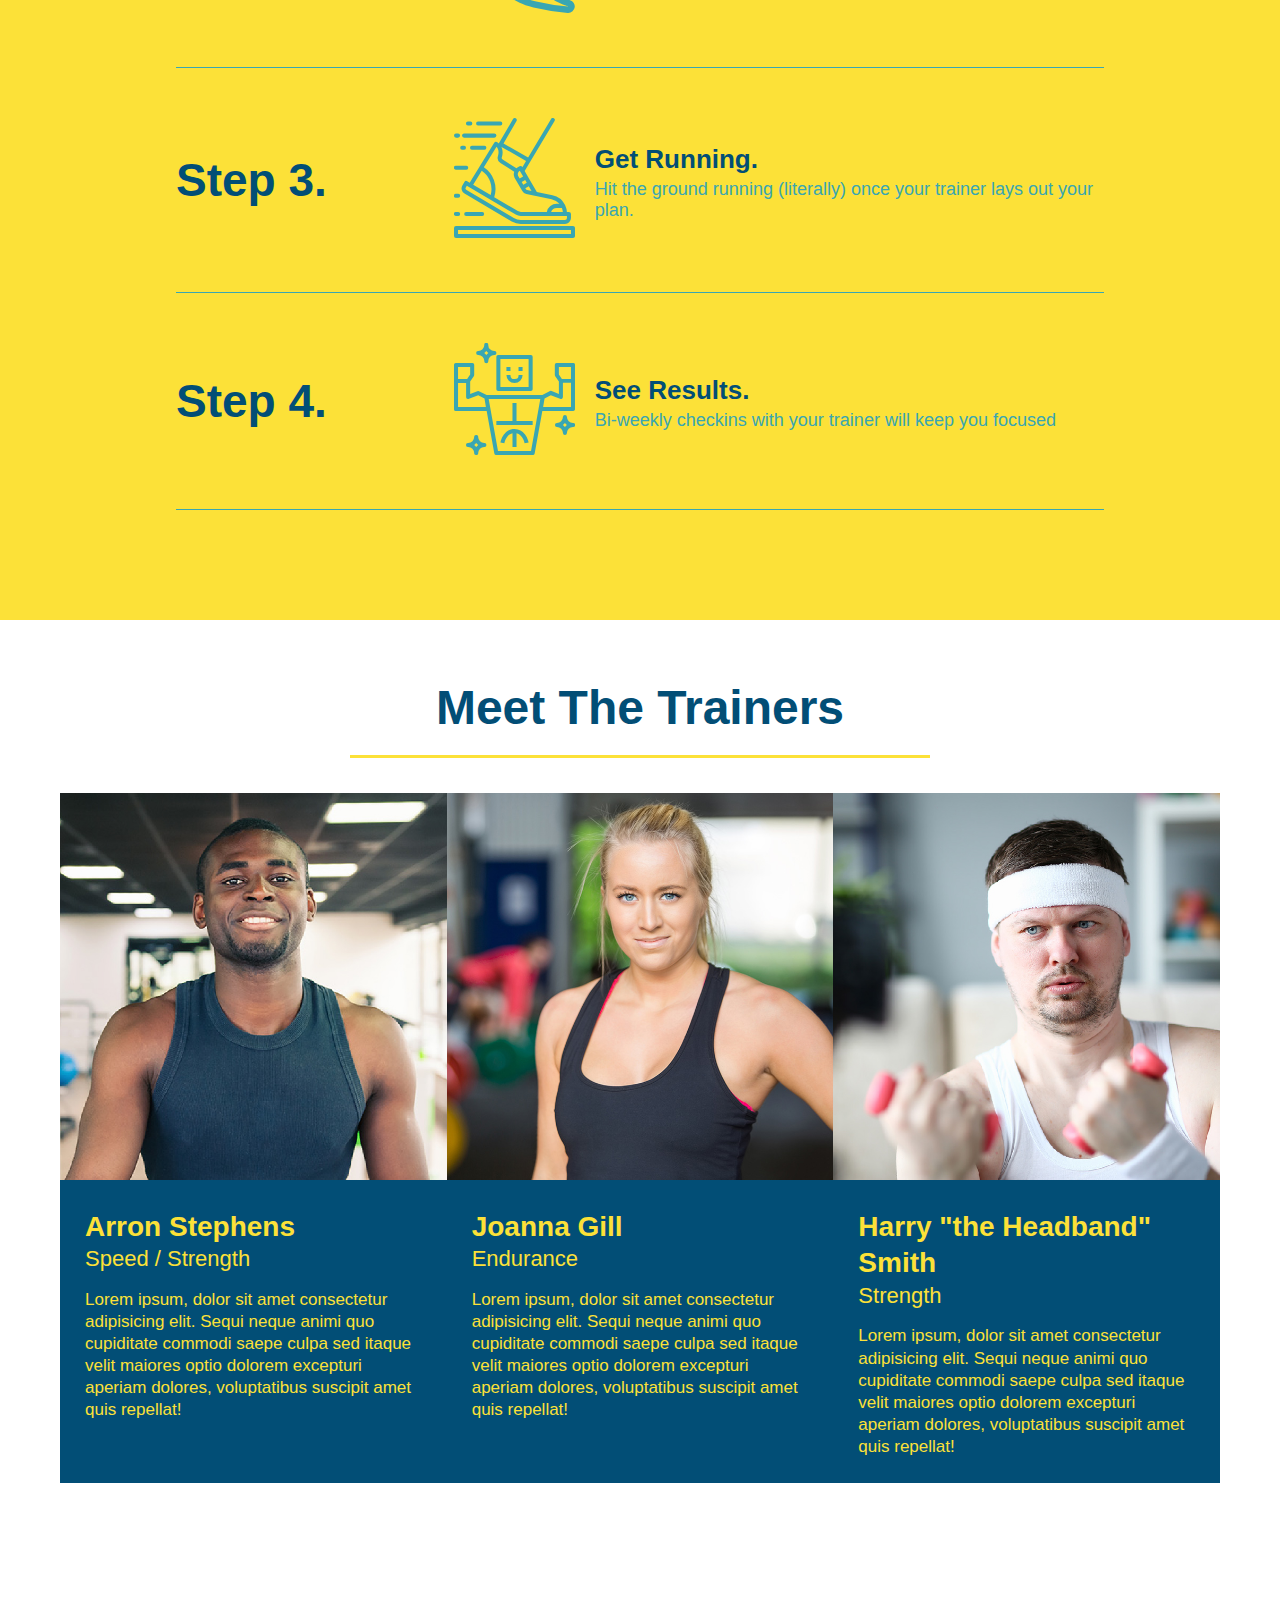
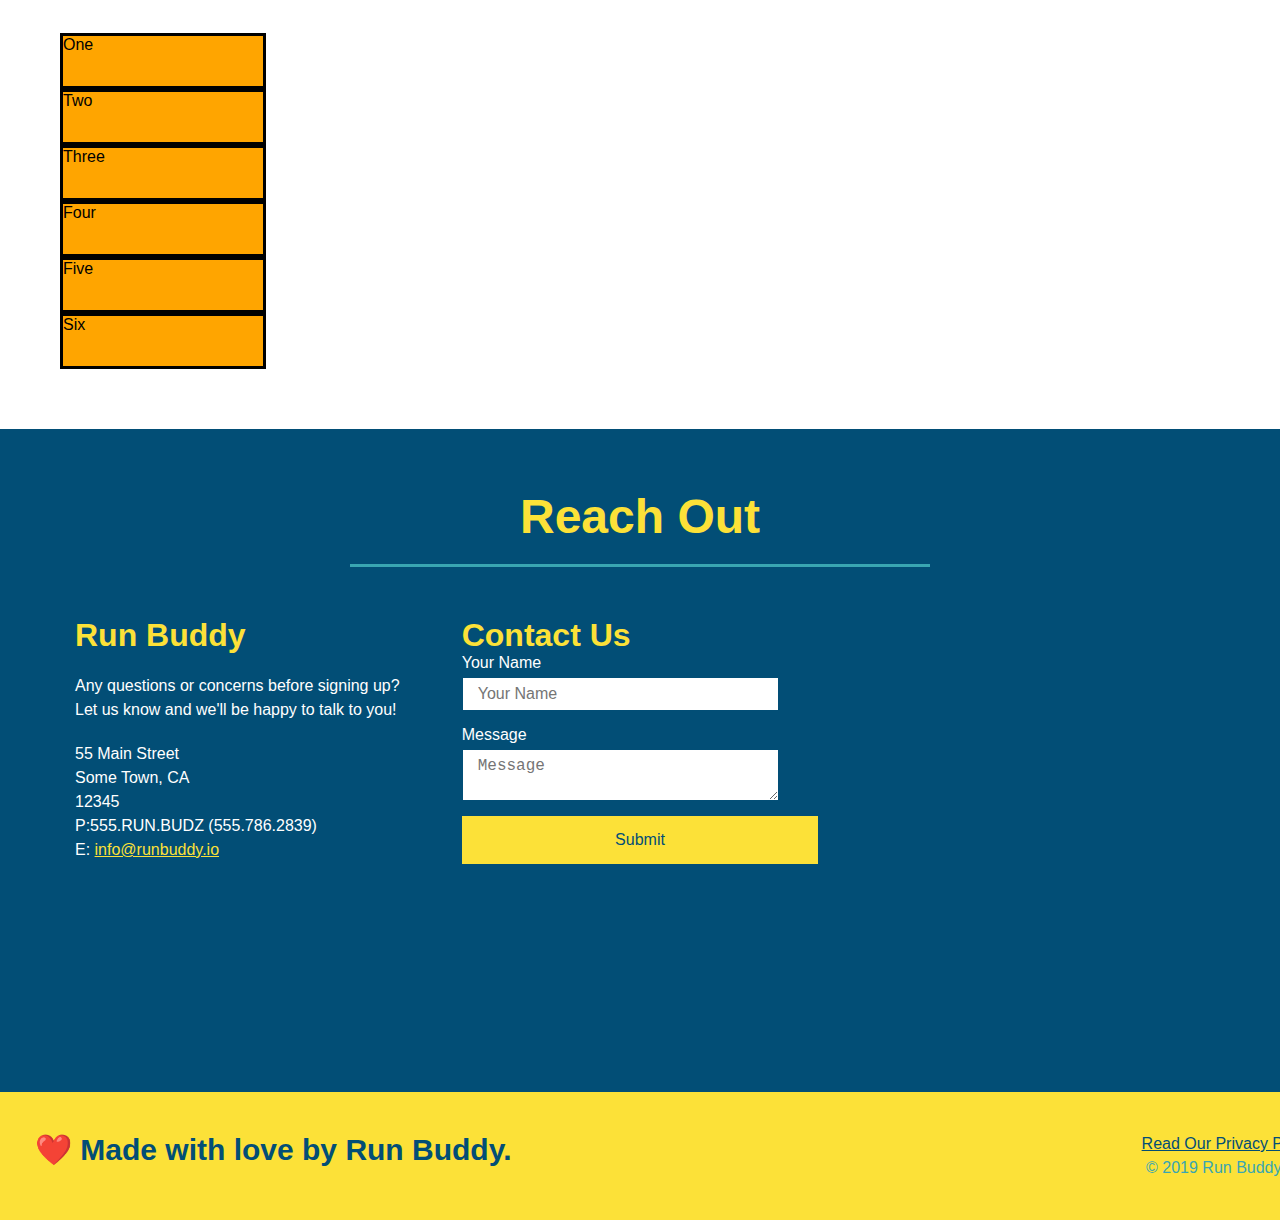
==== commit 6676293c: "added a grid" ====
--- a/index.html
+++ b/index.html
@@ -28,6 +28,9 @@
                     </li>
                     <li>
                         <a href="reach-out">Reach Out</a>
+                    </li>
+                    <li>
+                        <a href="#service-plans">Service Plans</a>
                     </li>
                 </ul>
             </nav>
@@ -186,6 +189,17 @@
             </div>
         </section>
 
+        <section id="service-plans" class="services">
+            <div class="service-grid-container">
+                <div class="service-grid-item">One</div>
+                <div class="service-grid-item">Two</div>
+                <div class="service-grid-item">Three</div>
+                <div class="service-grid-item">Four</div>
+                <div class="service-grid-item">Five</div>
+                <div class="service-grid-item">Six</div>
+            </div>
+        </section>
+
         <!--"reach out " section-->
         <section id="reach-out" class="contact">
             <div class= "flex-row">
--- a/assets/css/style.css
+++ b/assets/css/style.css
@@ -341,14 +341,119 @@
 
 /* MEDIA QUERY FOR SMALLER DESKTOP SCREENS AND SMALLER */
 @media screen and (max-width: 980px) {
+    header {
+        padding-bottom: 0;
+        justify-content: center;
+    }
  
+    header h1{
+        width: 100%;
+        text-align: center;
+    }
+
+    header nav ul {
+        margin-top: 20px;
+        width: 100 %;
+        justify-content: center;
+    }
+
+    header nav ul li a {
+        font-size: 20px;
+    }
+
+    footer h2, footer div{
+        text-align: center;
+        width: 100%;
+    }
+
+    .hero-cta, .hero-form {
+        width: 100%;
+    }
+
+    .hero-cta {
+        text-align: center;
+    }
+
+    .section-title {
+        widht: 80%;
+    }
+
+    .trainer {
+        flex: 0 70%;
+    }
+
+    .contact-info iframe {
+        flex: 1 100%;
+    }
 }
 
 /*MEDIA QUERY FOR TABLETS AND SMALLER */
 @media screen and (max-width: 768px) {
- 
-
+    section{
+        padding: 30px 15px;
+    }
+
+    .step h3 {
+        flex: 1 100%;
+        text-align: center;
+    }
+
+    .step-info {
+        flex: 2 100%;
+        text-align: center;
+        justify-content: center;
+    }
+
+    .step-img {
+        flex: 0 32%;
+        margin-right: 0;
+        margin-top: 15px;
+        margin-bottom: 15px;
+    }
+
+    .step-text {
+        flex: 100%;
+    }
+}
+
+    .service-grid-container {
+        display: grid;
+    }
+
+    .service-grid-item {
+        width: 200px;
+        height: 50px;
+        background-color: orange;
+        border: solid;
+        color: black;
+    }
 /*MEDIA QUERY FOR MOBILE PHONES AND SMALLER*/
 @media screen and (max-width: 575px) {
-
+    .hero-form button {
+        width: 100%;
+    }
+
+    .section-title {
+        width: 95%;
+    }
+
+    .intro p {
+        width: 100%;
+    }
+
+    .trainer {
+        flex: 0 100%;
+    }
+
+    .contact-info {
+        text-align: center;
+    }
+
+    .contact-info > * {
+        flex: 0 100%;
+    }
+
+    .contact-form {
+        order: 3;
+    }
 }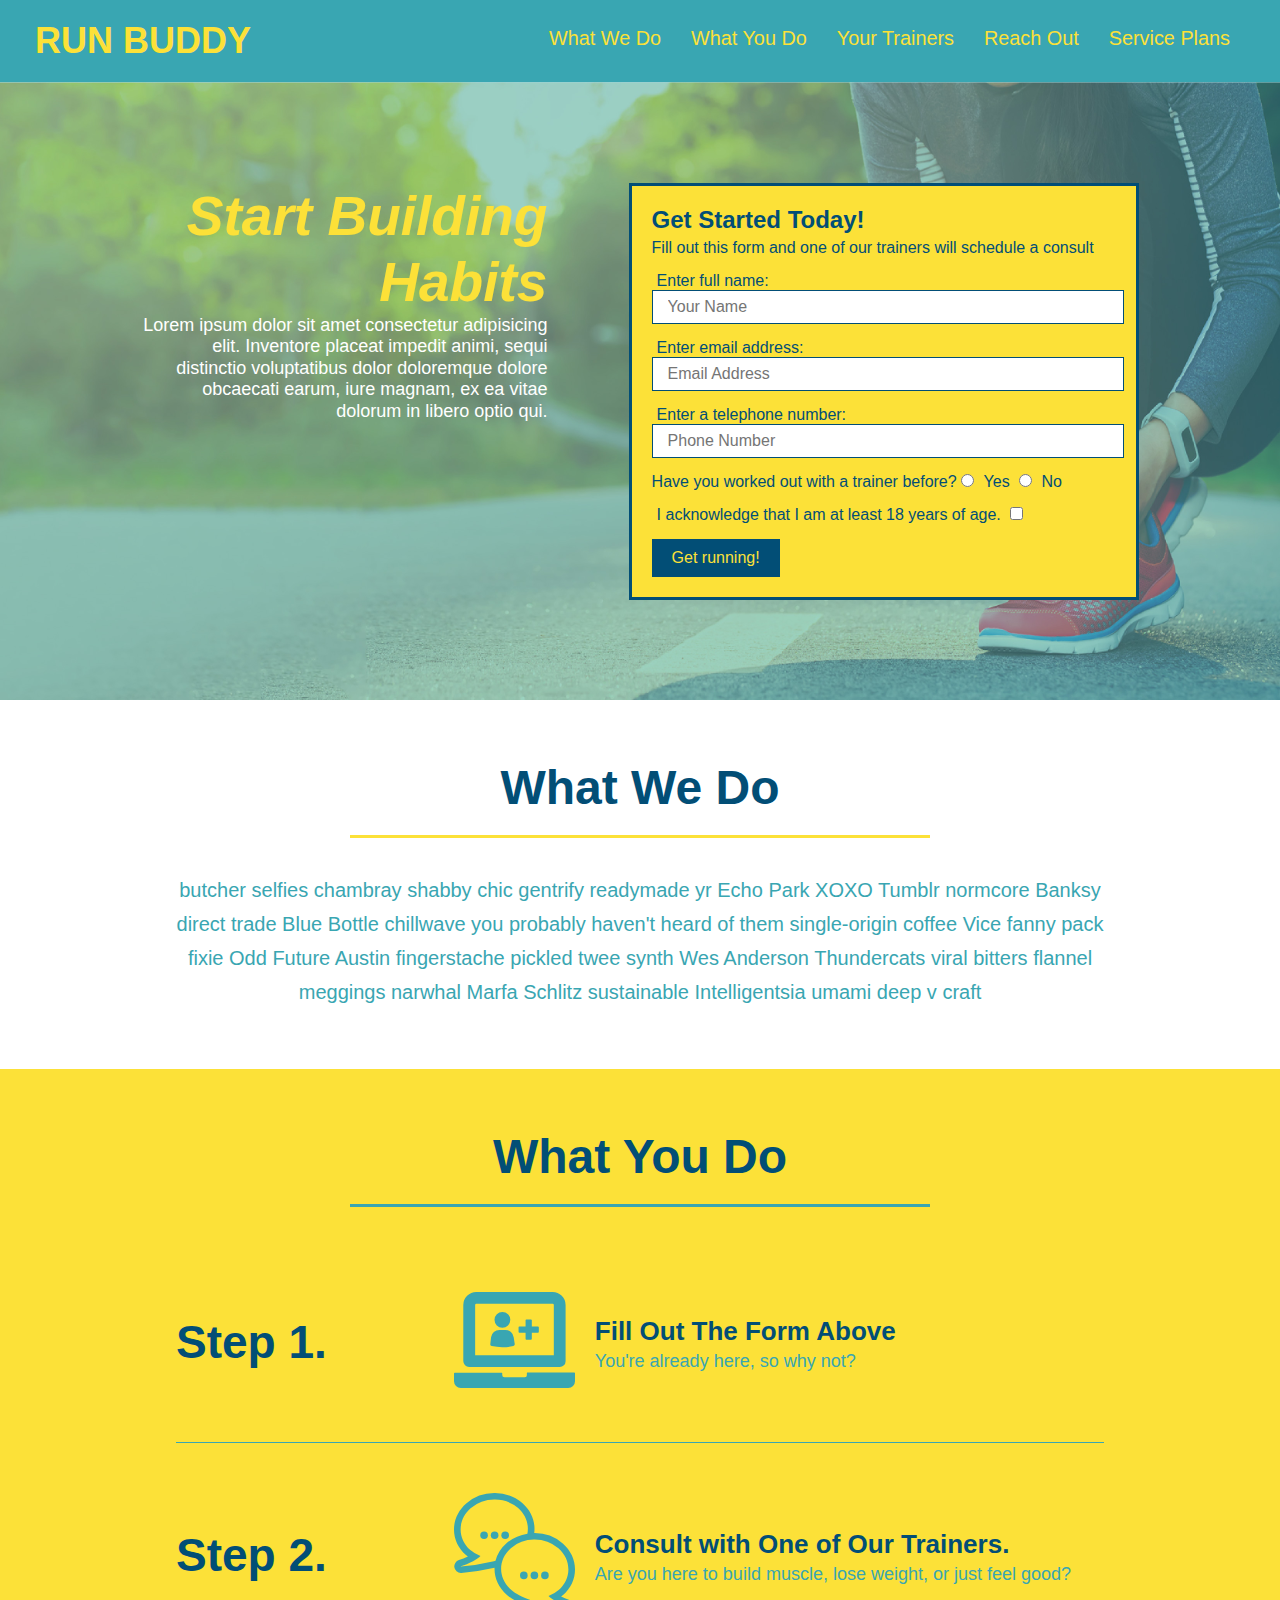
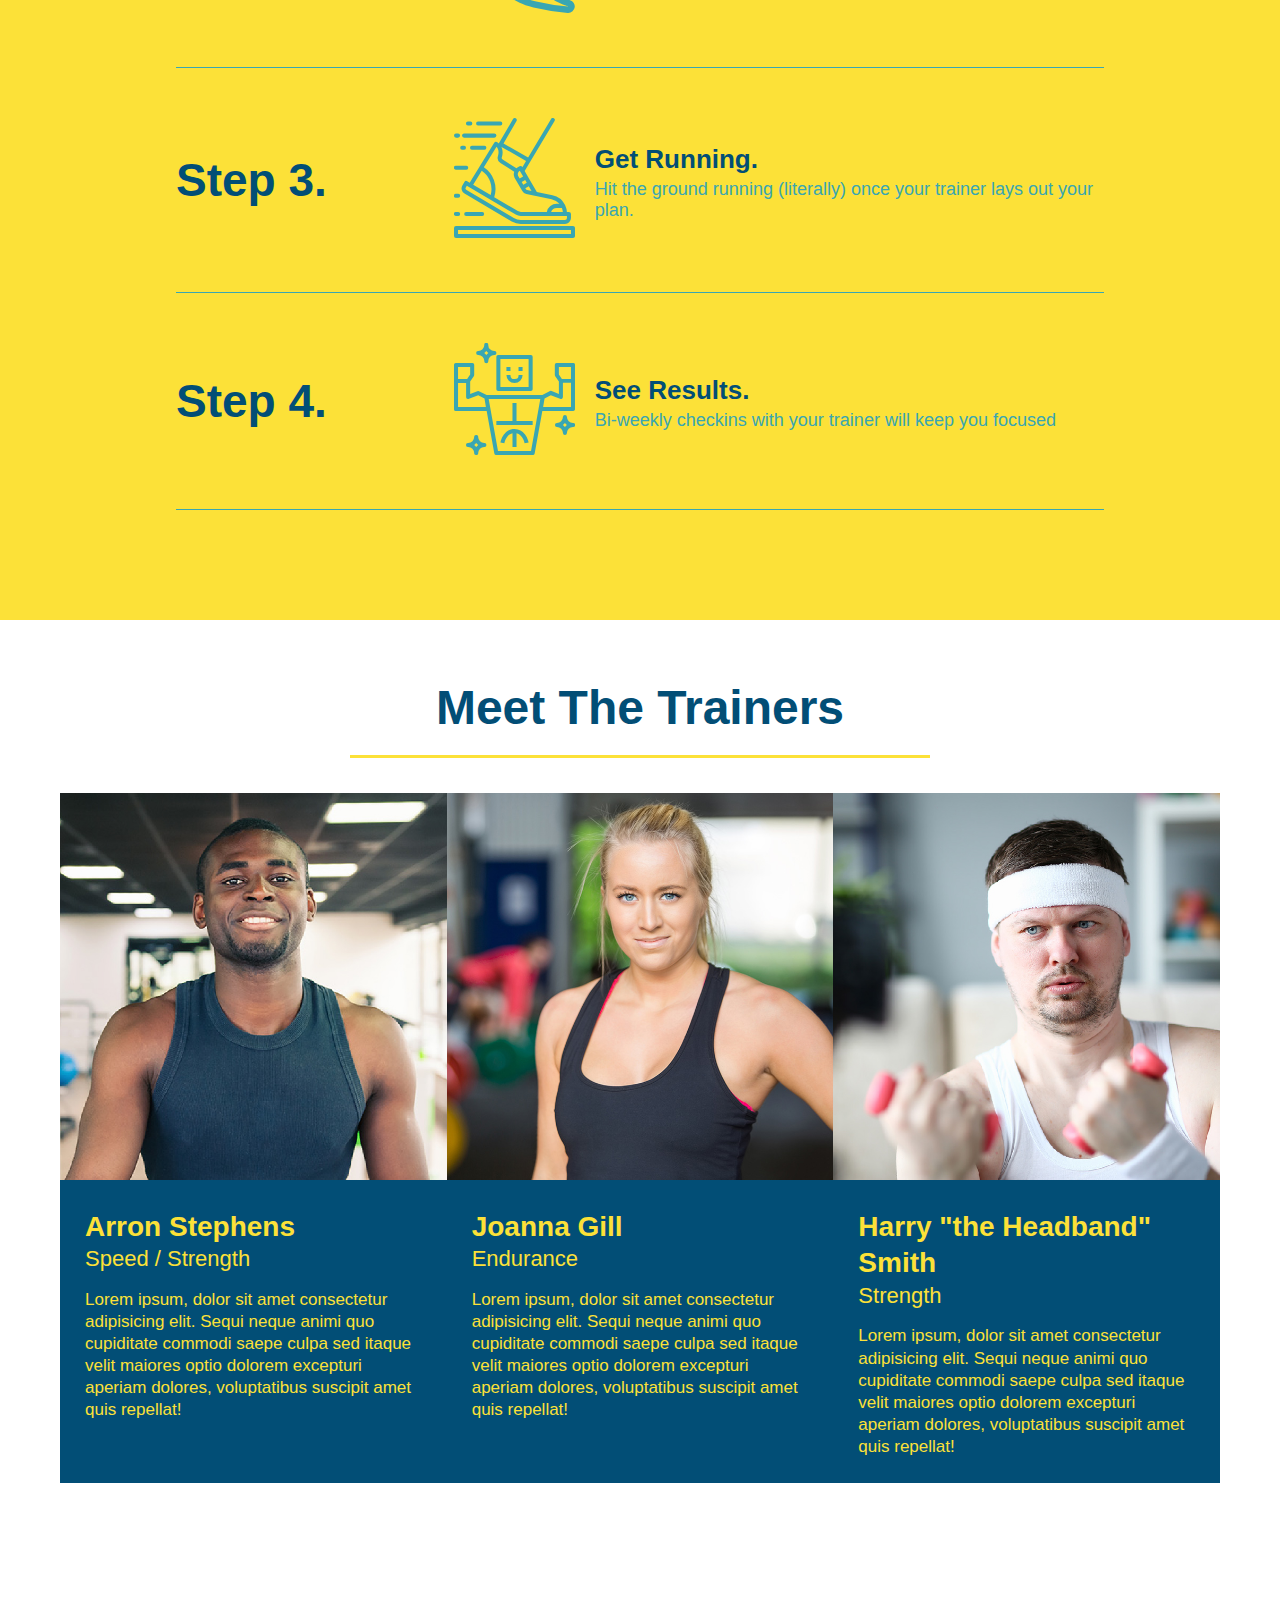
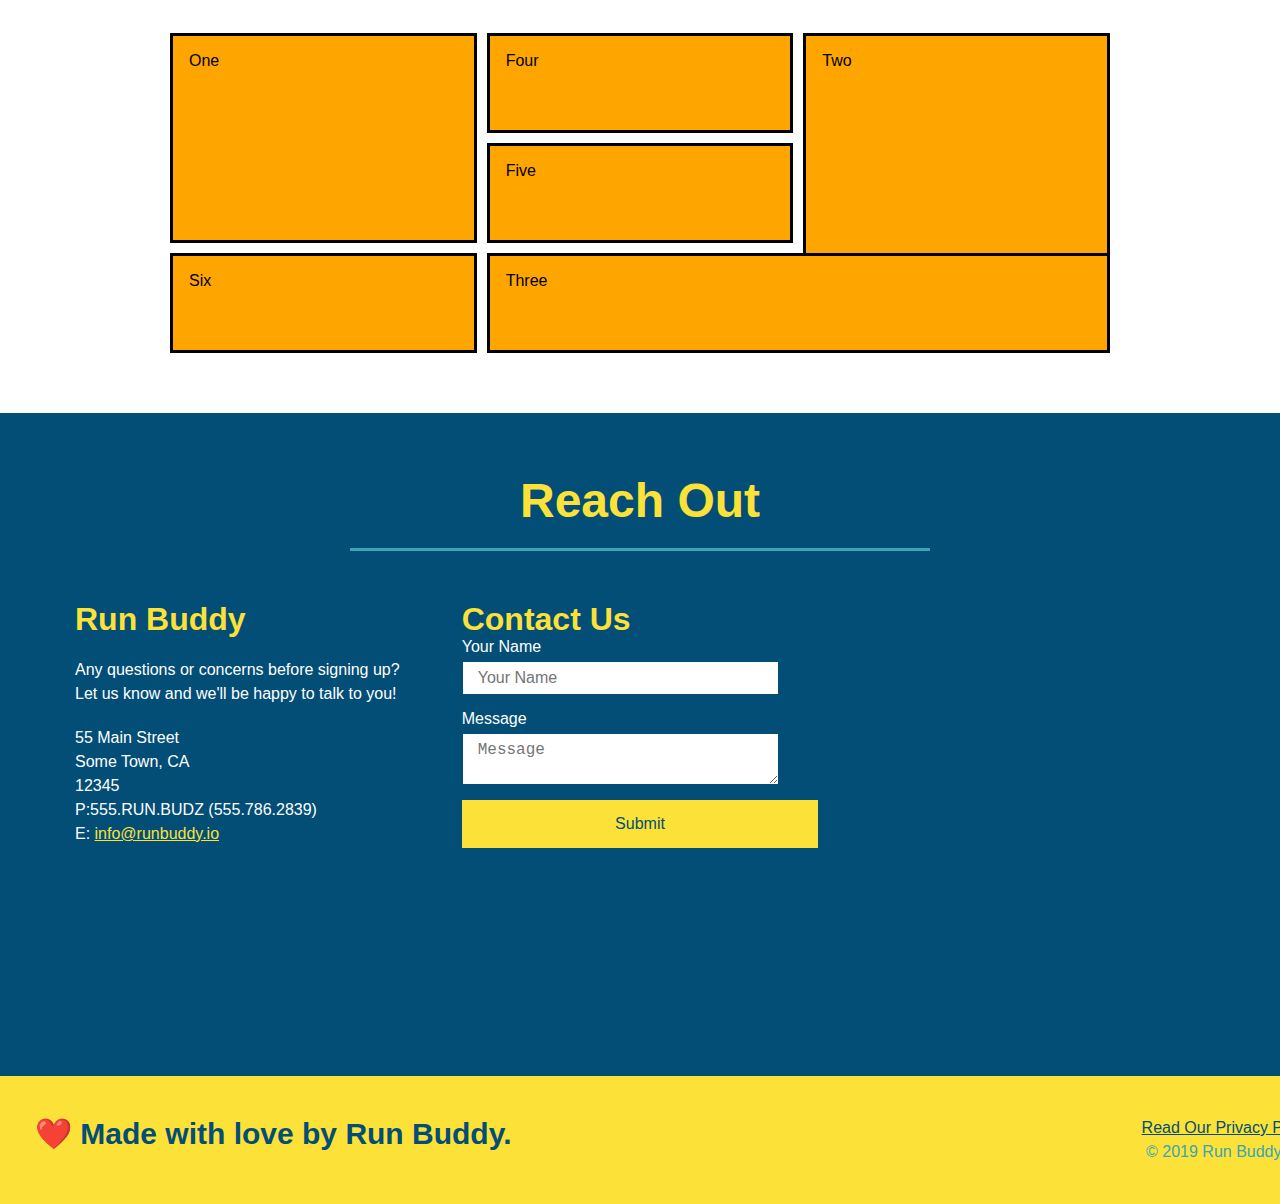
==== commit 8e59a993: "example grid" ====
--- a/index.html
+++ b/index.html
@@ -191,12 +191,12 @@
 
         <section id="service-plans" class="services">
             <div class="service-grid-container">
-                <div class="service-grid-item">One</div>
-                <div class="service-grid-item">Two</div>
-                <div class="service-grid-item">Three</div>
-                <div class="service-grid-item">Four</div>
-                <div class="service-grid-item">Five</div>
-                <div class="service-grid-item">Six</div>
+                <div class="service-grid-item box1">One</div>
+                <div class="service-grid-item box2">Two</div>
+                <div class="service-grid-item box3">Three</div>
+                <div class="service-grid-item box4">Four</div>
+                <div class="service-grid-item box5">Five</div>
+                <div class="service-grid-item box6">Six</div>
             </div>
         </section>
 
--- a/assets/css/style.css
+++ b/assets/css/style.css
@@ -417,16 +417,36 @@
 }
 
     .service-grid-container {
+        max-width: 940px;
+        margin: 0 auto;
         display: grid;
+        grid-template-columns: repeat(3, 1fr);
+        grid-template-rows: repeat(3, 100px);
+        grid-gap: 10px;
     }
 
     .service-grid-item {
-        width: 200px;
-        height: 50px;
         background-color: orange;
         border: solid;
+        padding: 1em;
         color: black;
     }
+
+    .box1 {
+        grid-column: 1/2;
+        grid-row: 1/ 3;
+    }
+
+    .box2 {
+        grid-column: 3/4;
+        grid-row: 1/-1;
+    }
+
+    .box3 {
+        grid-column: 2/ span 2;
+        grid-row: 3/ span 1;
+    }
+
 /*MEDIA QUERY FOR MOBILE PHONES AND SMALLER*/
 @media screen and (max-width: 575px) {
     .hero-form button {
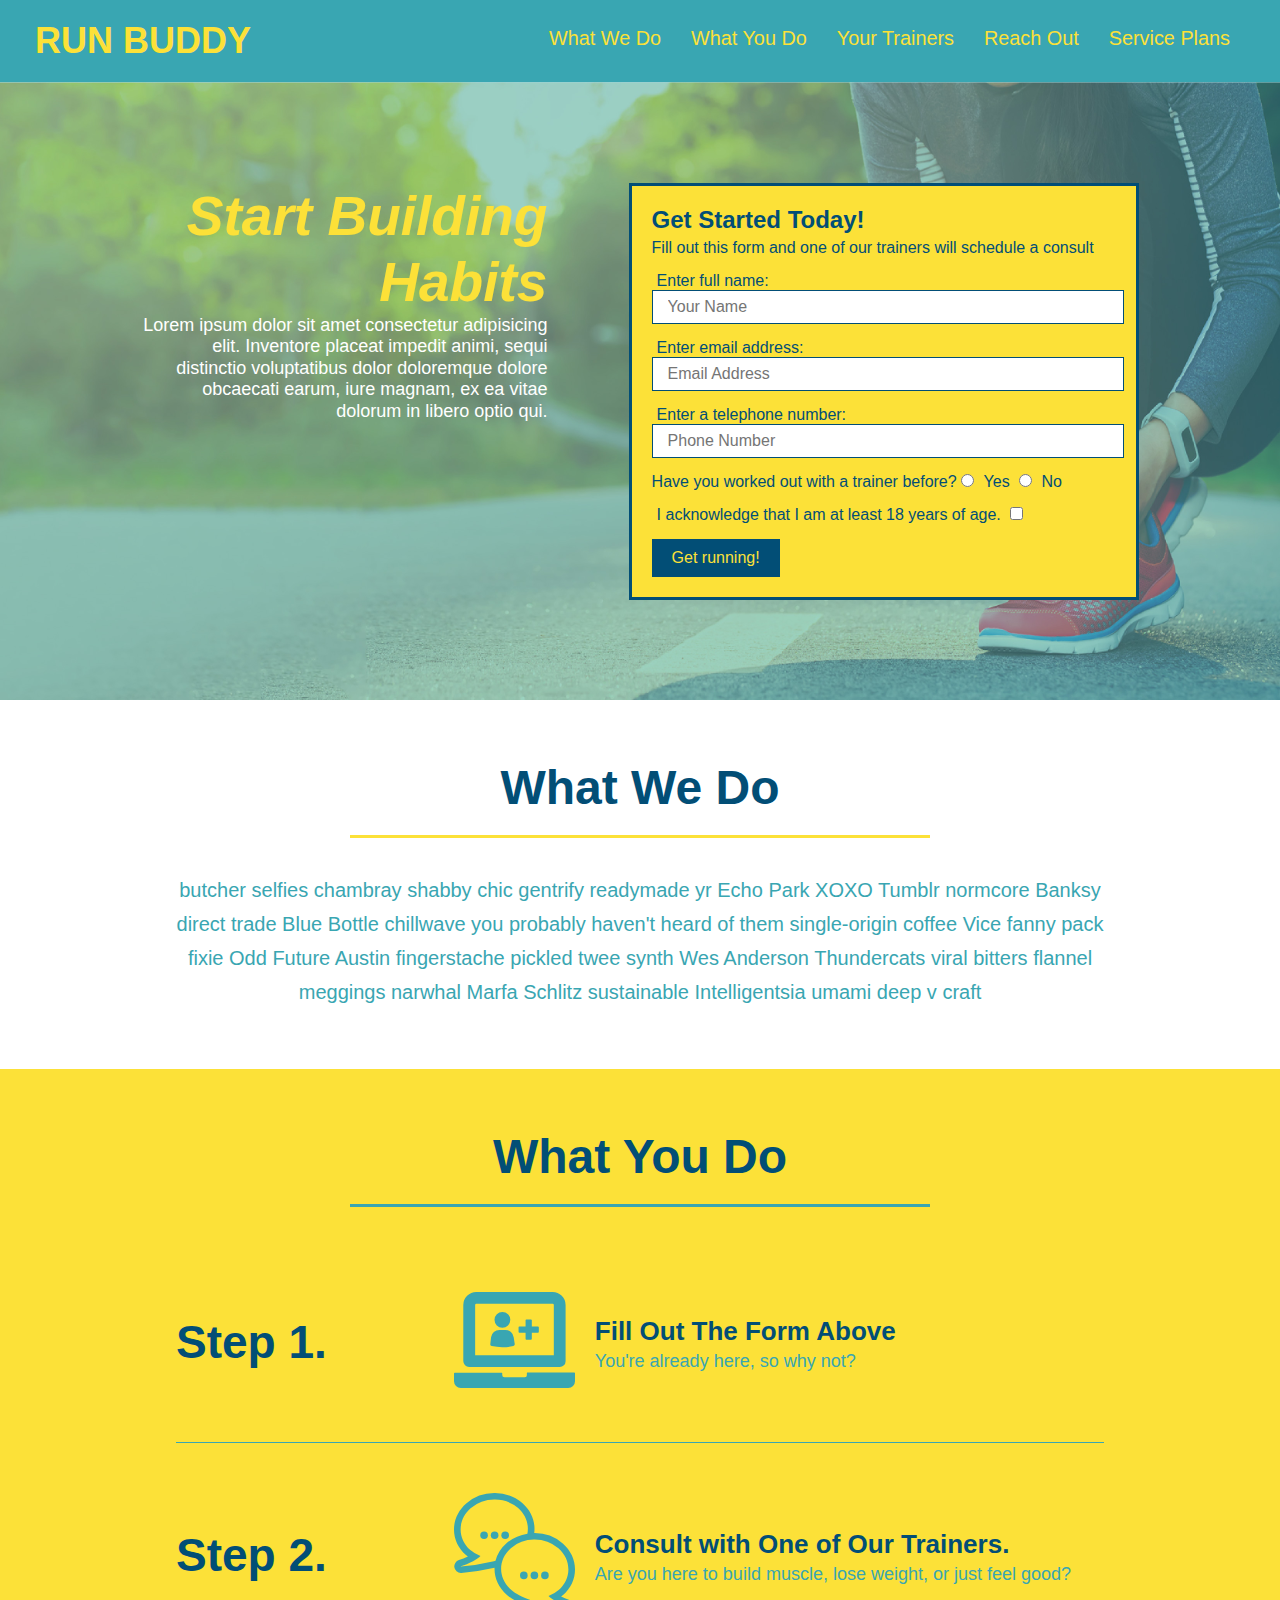
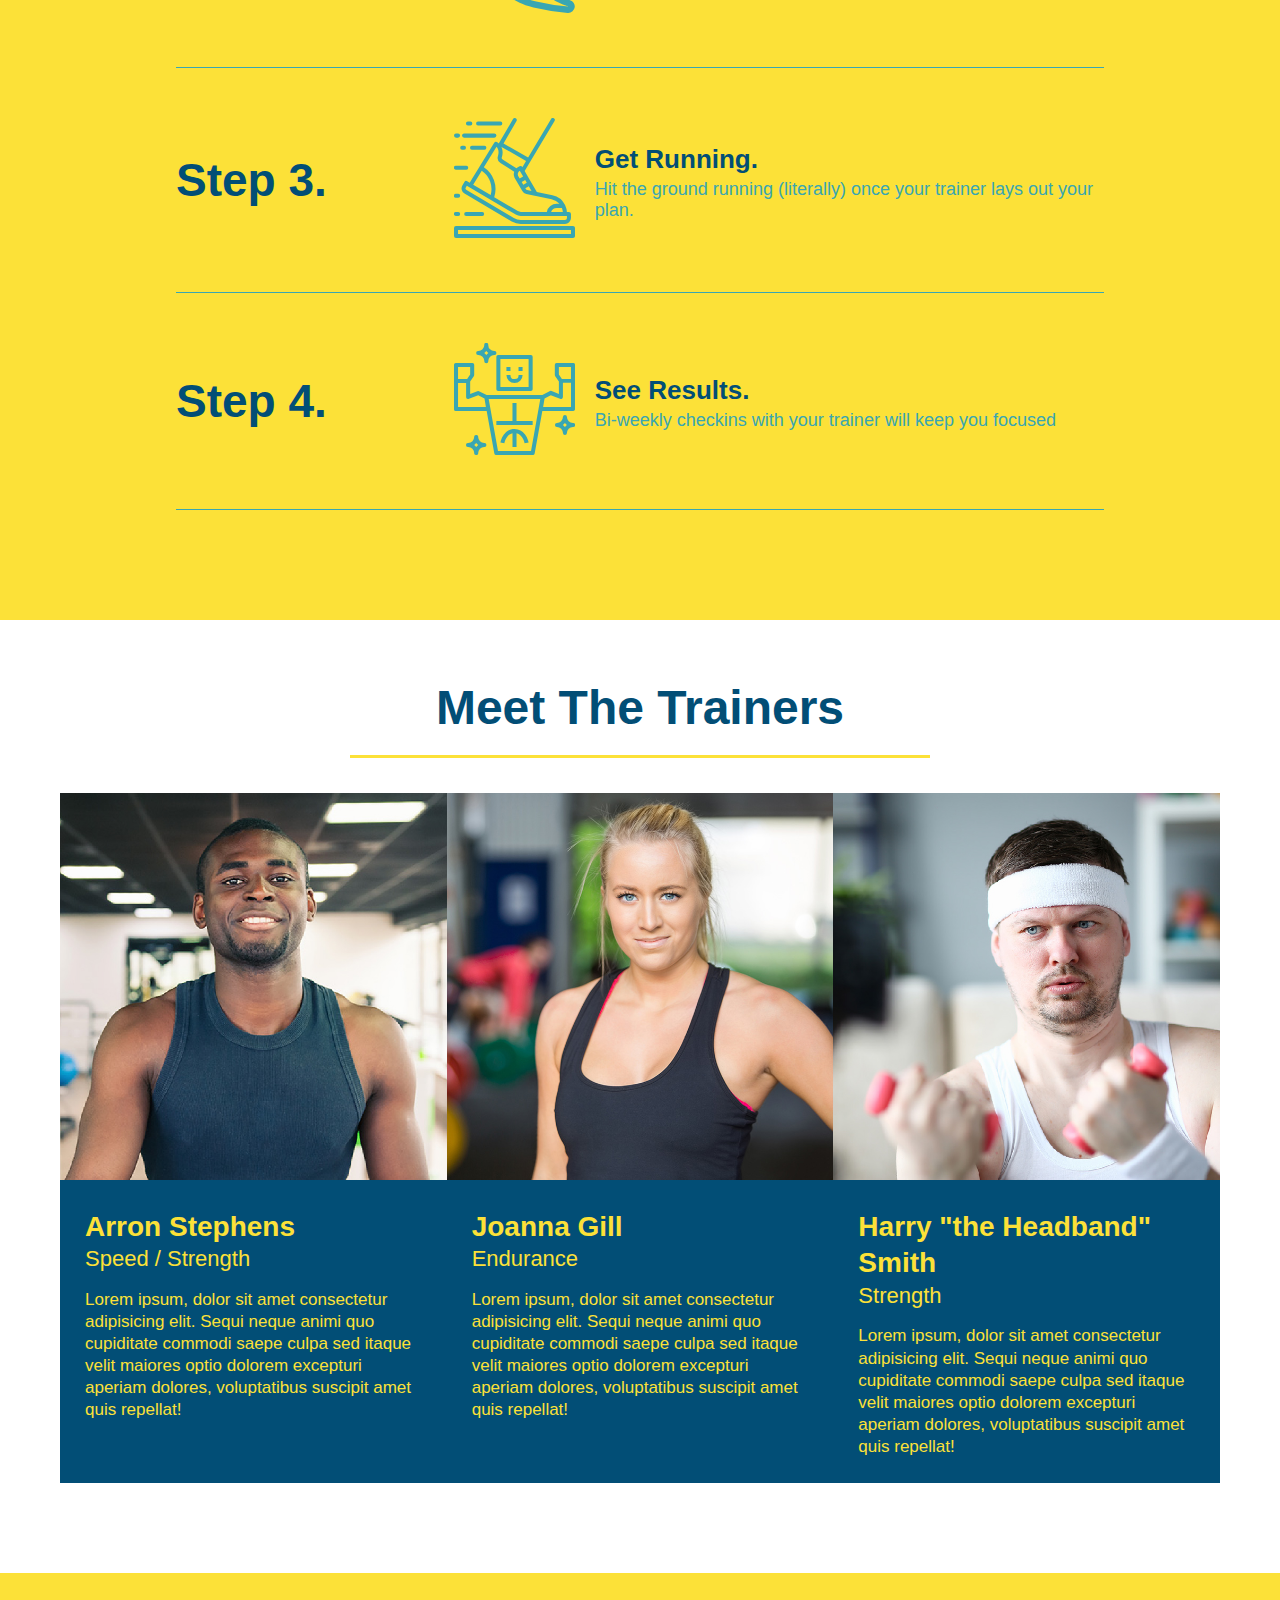
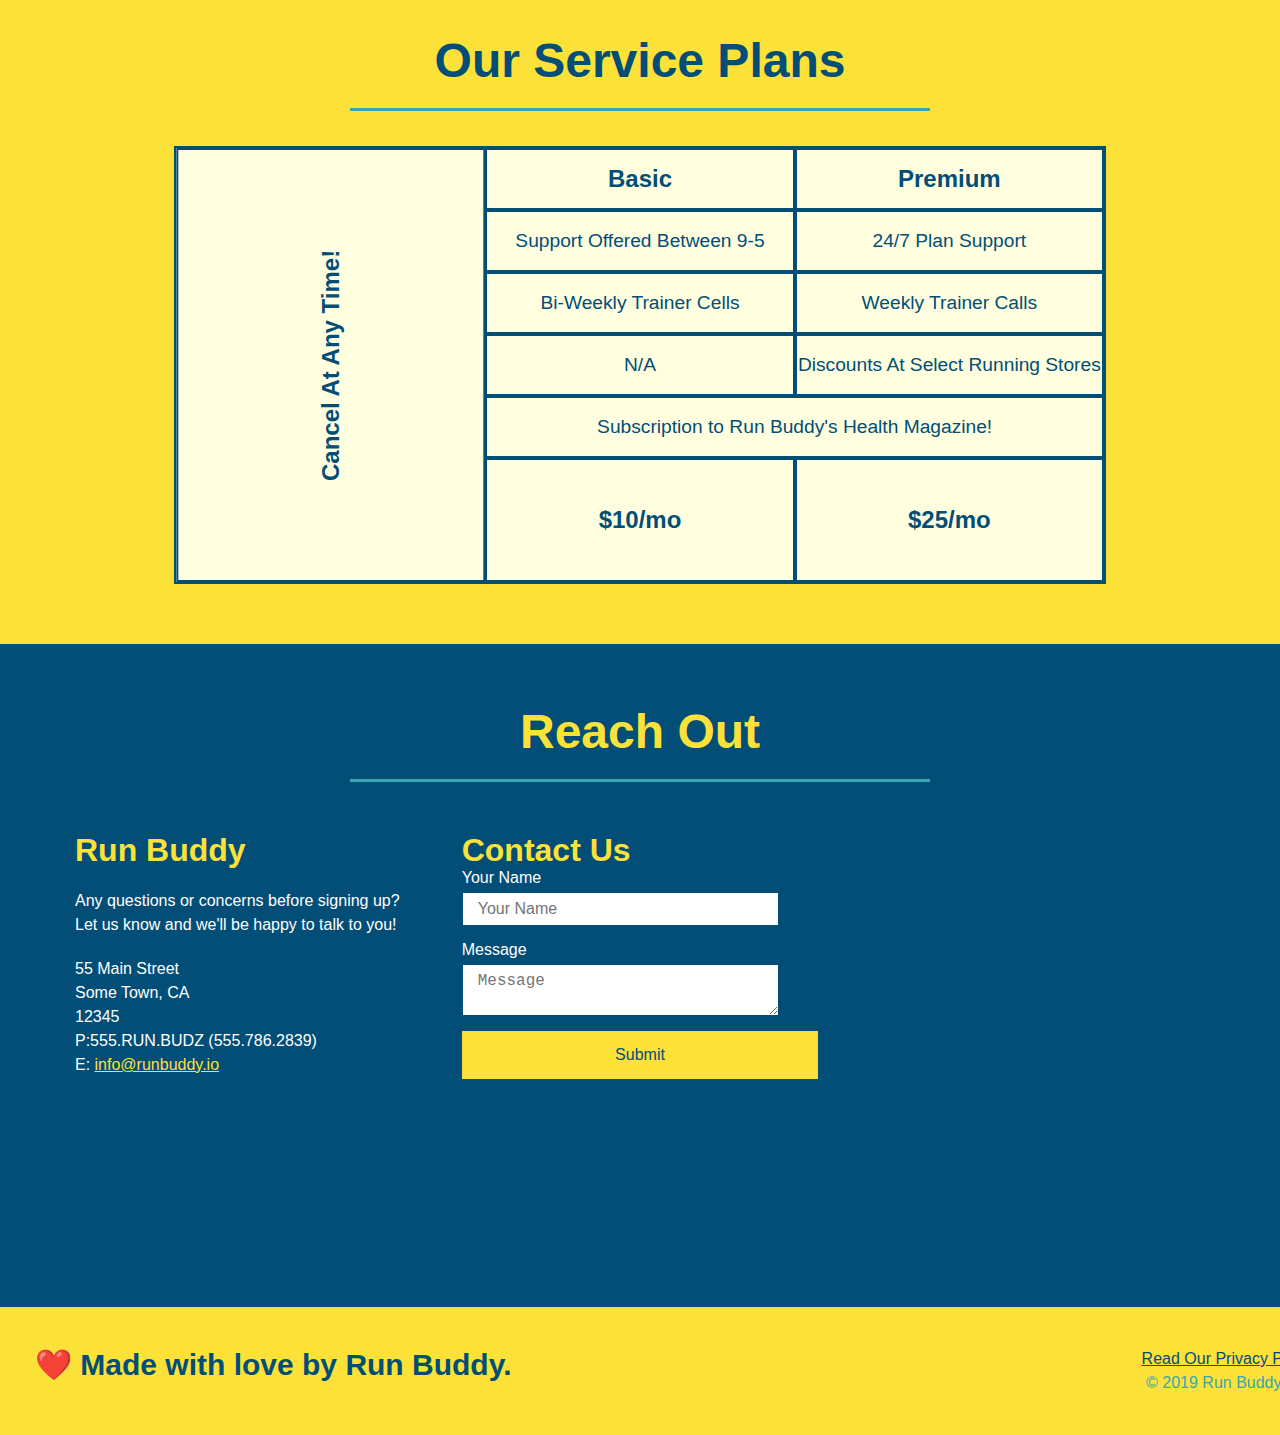
==== commit cfd2acf6: "Finished designing grid" ====
--- a/index.html
+++ b/index.html
@@ -190,14 +190,61 @@
         </section>
 
         <section id="service-plans" class="services">
-            <div class="service-grid-container">
-                <div class="service-grid-item box1">One</div>
-                <div class="service-grid-item box2">Two</div>
-                <div class="service-grid-item box3">Three</div>
-                <div class="service-grid-item box4">Four</div>
-                <div class="service-grid-item box5">Five</div>
-                <div class="service-grid-item box6">Six</div>
-            </div>
+           <h2 class="section-title secondary-border">
+               Our Service Plans
+           </h2>
+           <div class="service-grid-wrapper">
+               <div class="service-grid-container">
+                   <!--Headers-->
+                   <div class="service-grid-item grid-head basic">
+                       Basic
+                   </div>
+                <div class="service-grid-item grid-head premium">
+                    Premium
+                </div>
+                <!--Body-->
+                <div class="service-grid-item basic">
+                    Support Offered Between 9-5
+                </div>
+
+                <div class="service-grid-item premium">
+                    24/7 Plan Support
+                </div>
+
+                <div class="service-grid-item basic">
+                    Bi-Weekly Trainer Cells
+                </div>
+
+                <div class="service-grid-item premium">
+                    Weekly Trainer Calls
+                </div>
+
+                <div class="service-grid-item basic">
+                    N/A
+                </div>
+
+                <div class="service-grid-item premium">
+                    Discounts At Select Running Stores
+                </div>
+
+                <div class="service-grid-item both">
+                    Subscription to Run Buddy's Health Magazine!
+                </div>
+
+                <div class="service-grid-item grid-price basic">
+                    $10/mo
+                </div>
+
+                <div class="service-grid-item grid-price premium">
+                    $25/mo
+                </div>
+
+                <div class="service-grid-item cancel">
+                    Cancel At Any Time!
+                </div>
+
+               </div> <!--div service-grid-container-->
+           </div> <!--div service-grid-wrapper-->
         </section>
 
         <!--"reach out " section-->
--- a/assets/css/style.css
+++ b/assets/css/style.css
@@ -339,6 +339,59 @@
     display: flex;
 }
 
+/*SERVICE STYLES BEGIN */
+.services {
+    background: #fce138;
+}
+
+.service-grid-wrapper {
+    display:flex;
+    width: 100%;
+    justify-content: center;
+}
+
+.service-grid-container {
+    background: lightyellow;
+    width: 80%;
+    display: grid;
+    /*repeat(iterator,size) */
+    grid-template-columns: 1fr repeat(2, 1fr);
+    grid-template-rows: repeat(5, 1fr) 2fr;
+    border: 2px solid #024e76;
+    color: #024e76;
+    font-size: 1.2rem;
+}
+
+.service-grid-item {
+    padding: 15px 0;
+    border: 2px solid #024e76;
+    display: flex;
+    align-items: center;
+    justify-content: center;
+    text-align: center;
+}
+
+/* specific match */
+.service-grid-item.basic {
+    grid-column: 2/ span 1;
+}
+
+.service-grid-item.both {
+    grid-column: 2/ span 2;
+}
+
+.service-grid-item.cancel {
+    writing-mode: vertical-lr;
+    grid-column: 1;
+    grid-row: 1/-1;
+    transform: rotate(180deg);
+}
+
+.grid-head, .grid-price, .service-grid-item.cancel {
+    font-size: 1.5rem;
+    font-weight: bold;
+}
+
 /* MEDIA QUERY FOR SMALLER DESKTOP SCREENS AND SMALLER */
 @media screen and (max-width: 980px) {
     header {
@@ -416,36 +469,6 @@
     }
 }
 
-    .service-grid-container {
-        max-width: 940px;
-        margin: 0 auto;
-        display: grid;
-        grid-template-columns: repeat(3, 1fr);
-        grid-template-rows: repeat(3, 100px);
-        grid-gap: 10px;
-    }
-
-    .service-grid-item {
-        background-color: orange;
-        border: solid;
-        padding: 1em;
-        color: black;
-    }
-
-    .box1 {
-        grid-column: 1/2;
-        grid-row: 1/ 3;
-    }
-
-    .box2 {
-        grid-column: 3/4;
-        grid-row: 1/-1;
-    }
-
-    .box3 {
-        grid-column: 2/ span 2;
-        grid-row: 3/ span 1;
-    }
 
 /*MEDIA QUERY FOR MOBILE PHONES AND SMALLER*/
 @media screen and (max-width: 575px) {
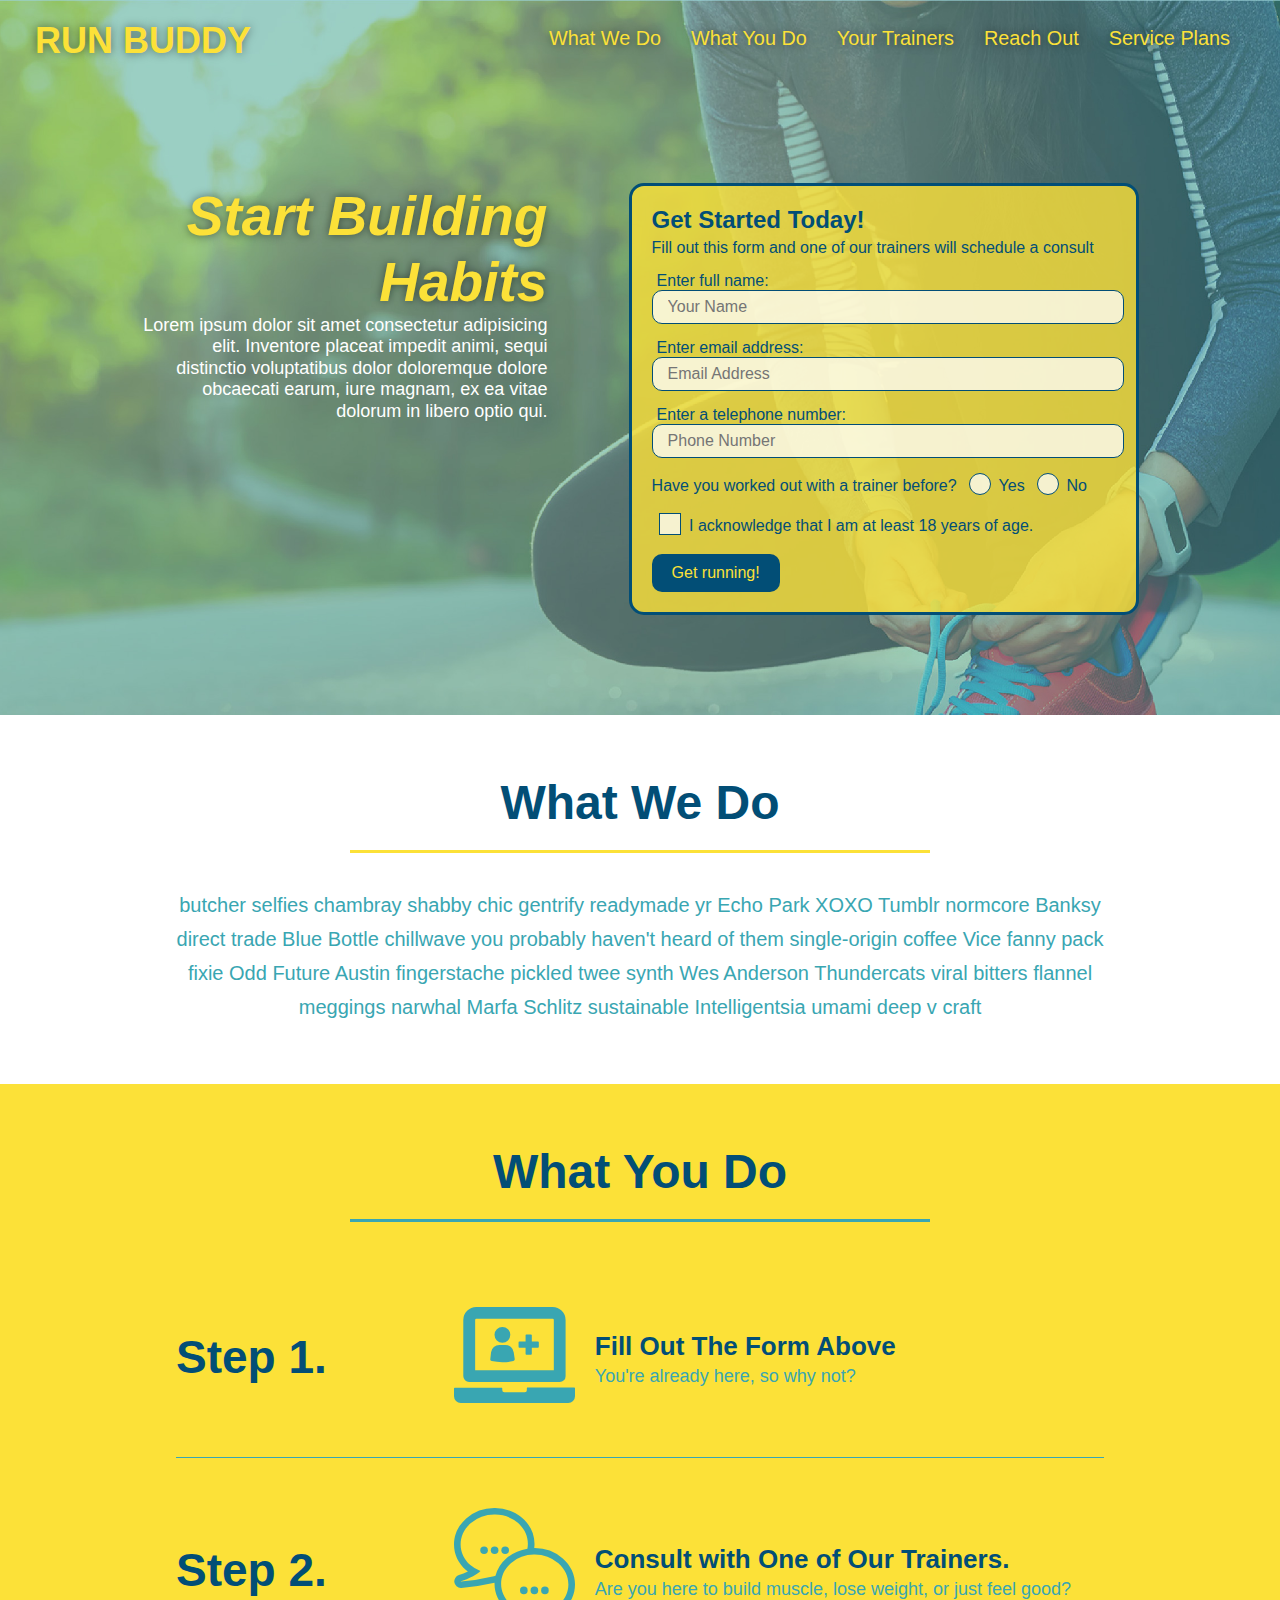
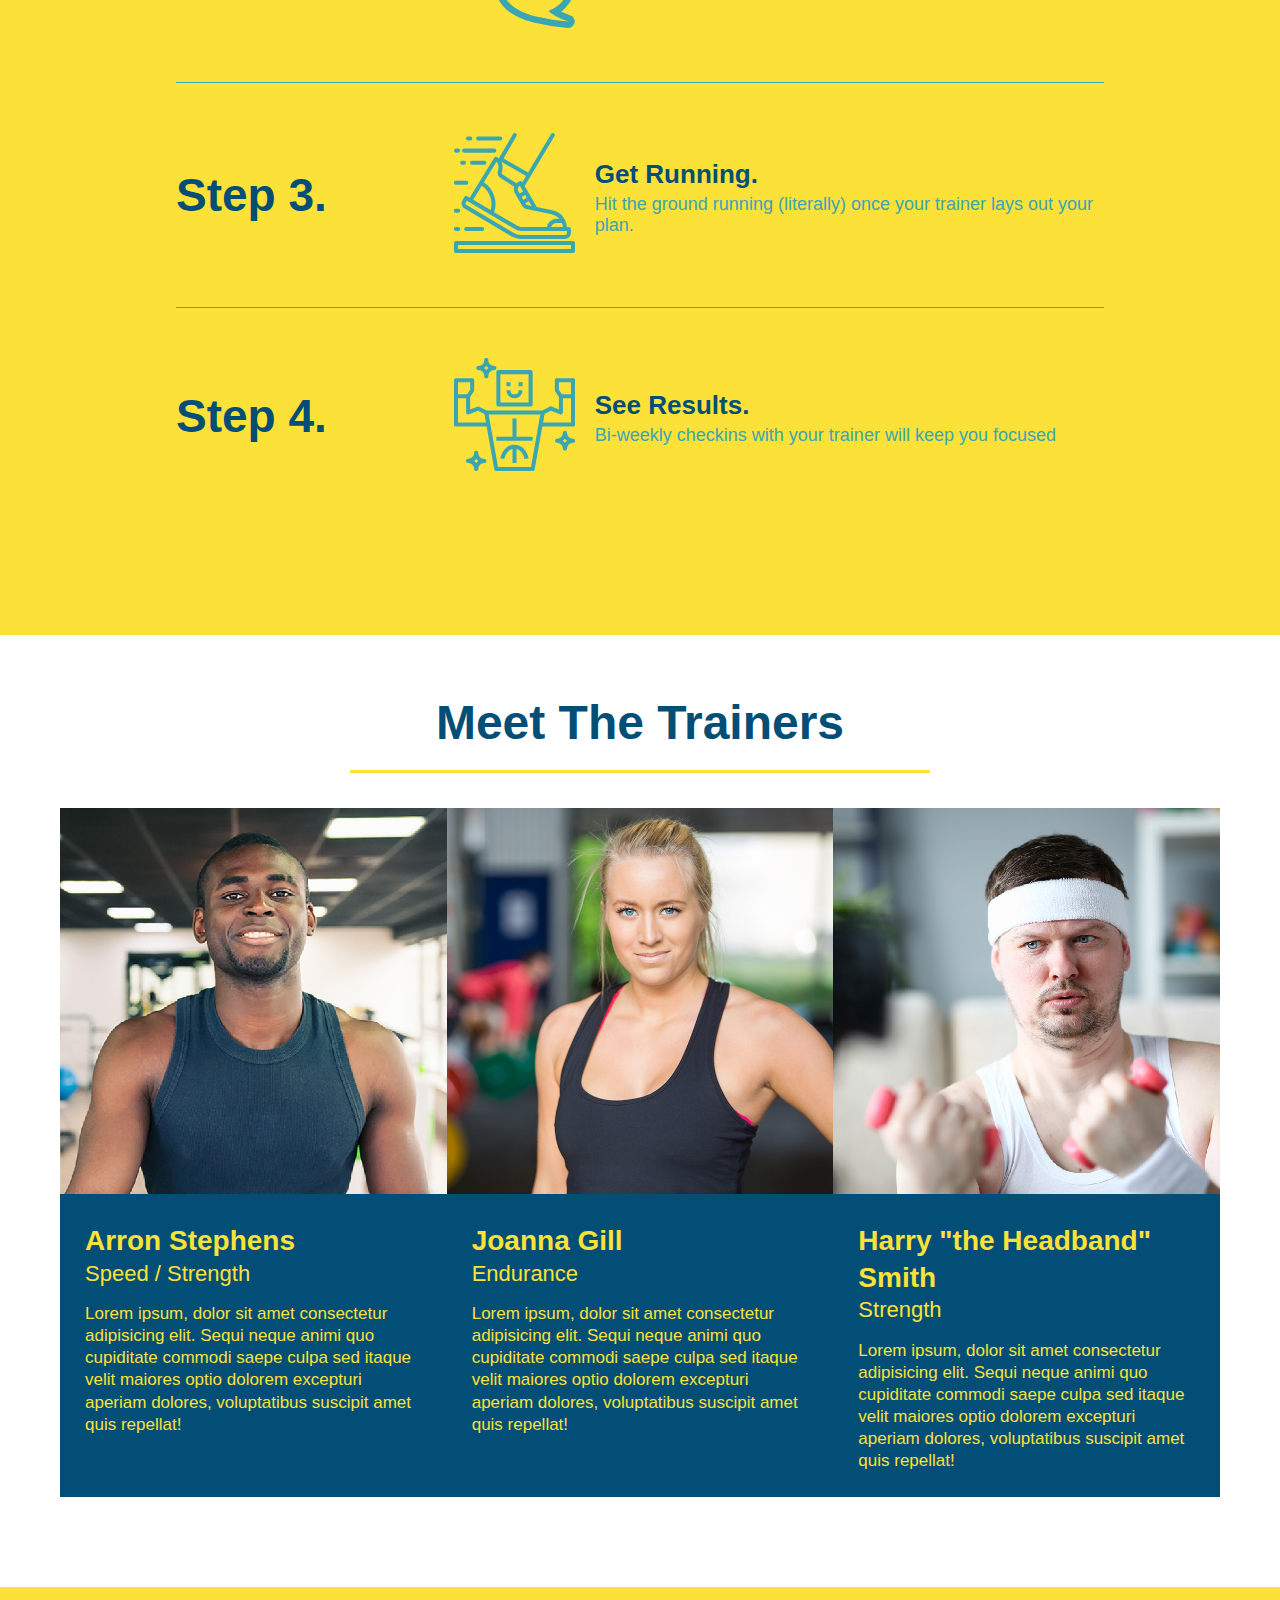
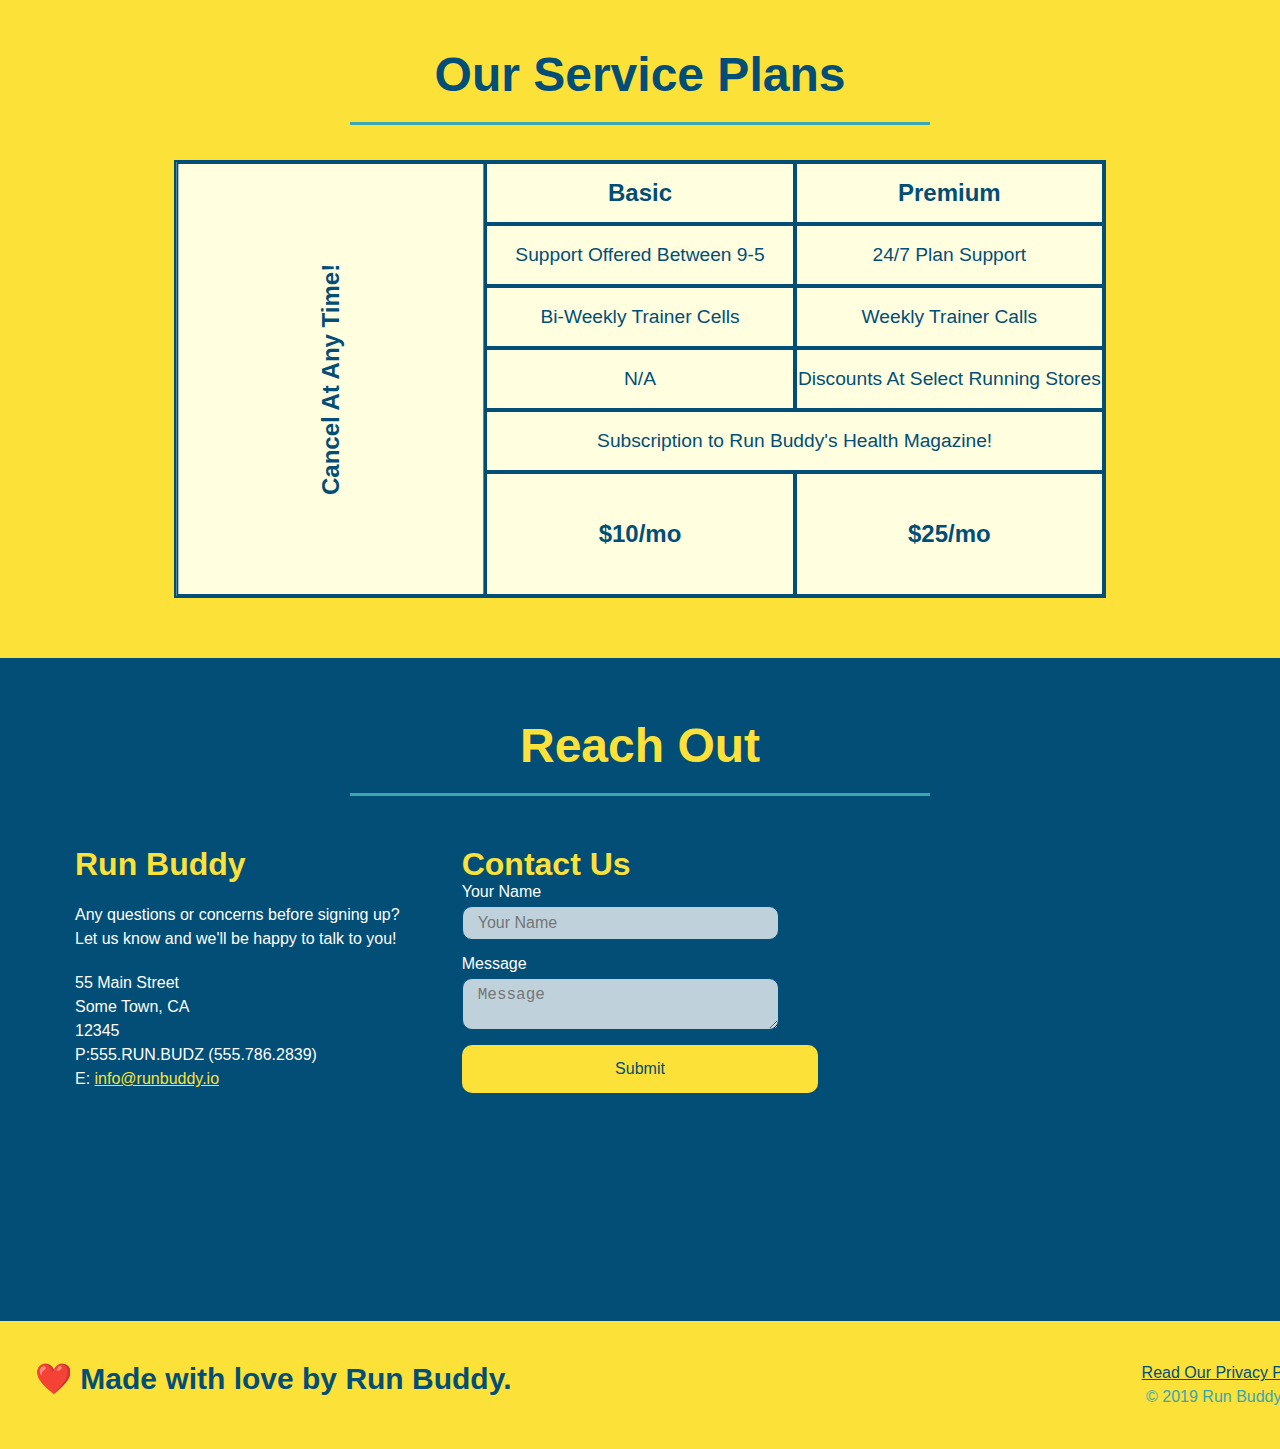
==== commit cc16fb83: "final css touches" ====
--- a/index.html
+++ b/index.html
@@ -57,14 +57,20 @@
                 <input type="tel" placeholder="Phone Number" name="phone" id="phone" class="form-input"  />
                 <p>
                     Have you worked out with a trainer before?
-                    <input type="radio" name="trainer-confirm" id="trainer-yes" />
-                    <label for="trainer-yes">Yes</label>
-                    <input type="radio" name="trainer-confirm" id="trainer-no" />
-                    <label for="trainer-no">No</label>
+                    <span class="radio-wrapper">
+                        <input type="radio" name="trainer-confirm" id="trainer-yes" />
+                        <label for="trainer-yes">Yes</label>
+                    </span>
+                    <span class="radio-wrapper">
+                        <input type="radio" name="trainer-confirm" id="trainer-no" />
+                        <label for="trainer-no">No</label>
+                    </span>
                 </p>
                 <p>
-                    <label for="checkbox">I acknowledge that I am at least 18 years of age.</label> 
-                    <input type="checkbox" name="age-confirm" id="checkbox"/>
+                    <span class="checkbox-wrapper">
+                        <input type="checkbox" name="age-confirm" id="checkbox"/>
+                        <label for="checkbox">I acknowledge that I am at least 18 years of age.</label> 
+                    </span>
                 </p>
                 <button type="submit">
                     Get running!
--- a/assets/css/style.css
+++ b/assets/css/style.css
@@ -3,9 +3,14 @@
     padding: 0;
 }
 
+:root {
+    --primary-color: #fce138;
+    --secondary-color: #024e76;
+    --tertiary-color: #39a6b2;
+}
+
 body {
-    /* more on this crazy alphanumerical value in a minute!*/
-    color: #39a6b2;
+    color: var(--tertiary-color);
     font-family: Helvetica, Arial, sans-serif;
  }
 
@@ -13,22 +18,32 @@
 
  header {
     padding: 20px 35px;
-    background-color: #39a6b2;
+    background-color: var(--tertiary-color);
     display:flex;
     justify-content: space-between;
     flex-wrap: wrap;
+    position: -webkit-sticky;
+    position: sticky;
+    top: 0;
+    background-image: url("../images/hero-bg.jpg");
+    background-size: cover;
+    background-position: center;
+    background-attachment: fixed;
+    background-position: 80%;
+    z-index: 9999;
 }
 
 header h1{
     font-weight: bold;
     font-size:36px;
-    color: #fce138;
+    color: var(--primary-color);
     margin: 0;
+    text-shadow: 0 0 10px rgba(0, 0, 0, 0.5);
     }
 
 header a{
     text-decoration: none;
-    color: #fce138;
+    color: var(--primary-color);
 }
 
 header nav {
@@ -48,10 +63,18 @@
     padding: 10px 15px;
     font-weight: lighter;
     font-size: 1.55vw;
+    text-shadow: 0 0 10px rgba(0, 0, 0, 0.5);
+}
+
+header nav ul li a:hover {
+    background: var(--primary-color);
+    color: var(--secondary-color);
+    border-radius: 15px;
+    text-shadow: none;
 }
 
 footer {
-    background: #fce138;
+    background: var(--primary-color);
     width: 100%;
     padding: 40px 35px;
     display: flex;
@@ -60,7 +83,7 @@
 }
 
 footer h2 {
-    color: #024e76;
+    color: var(--secondary-color);
     font-size: 30px;
     margin: 0;
 }
@@ -71,7 +94,7 @@
 }
 
 footer a{
-    color: #024e76;
+    color: var(--secondary-color);
 }
 
 section {
@@ -87,6 +110,8 @@
         justify-content: center;
         flex-wrap: wrap;
         align-items: flex-start;
+        background-attachment: fixed;
+        background-position: 80%;
     }
 
 .hero-cta{
@@ -101,16 +126,18 @@
 .hero-cta h2{
     font-style: italic;
     font-size: 55px;
-    color: #fce138;
+    color: var(--primary-color);
+    text-shadow: 0 0 10px rgba(0, 0, 0, 0.5);
 }
 
 .hero-form {
-    border: solid 3px #024e76;
-    background-color: #fce138;
+    border: solid 3px var(--secondary-color);
+    background-color: rgba(252, 225, 56, 0.8);
     padding: 20px;
-    color: #024e76;
+    color: var(--secondary-color);
     width: 40%;
-    margin: 3.5%;  
+    margin: 3.5%;
+    border-radius: 15px;  
 }
 
 .hero-form h3{
@@ -123,32 +150,102 @@
     }
 
 .form-input{
-    border: 1px solid #024e76;
+    border: 1px solid var(--secondary-color);
     display: block;
     padding: 7px 15px;
     font-size: 16px;
-    color: #024e76;
+    color: var(--secondary-color);
     width: 95%;
     margin-bottom: 15px;
-}
-
+    border-radius: 10px;
+    background-color: rgba(255,255,255, 0.75);
+}
+
+.form-input:focus {
+    background-color: rgba(255,255,255, 1);
+    outline: none;
+}
 .hero-form label{
     margin: 0 5px;
 }
 
+.checkbox-wrapper input, .radio-wrapper input {
+    opacity: 0;
+}
+
+.checkbox-wrapper label, .radio-wrapper label {
+    position: relative;
+    left: 10px;
+    margin: 10px;
+    line-height: 1.6;
+}
+
+.checkbox-wrapper label::before, .radio-wrapper label::before {
+    content: "";
+    height: 20px;
+    width: 20px;
+    background: rgba(255, 255, 255, 0.75);
+    border: 1px solid var(--secondary-color);
+    position: absolute;
+    top: -4px;
+    left: -30px;
+}
+
+.radio-wrapper label::before {
+    border-radius: 50%;
+}
+
+.radio-wrapper label::after {
+    content: "";
+    width: 20px;
+    height: 20px;
+    border-radius: 50%;
+    background: var(--secondary-color);
+    position: absolute;
+    left: -29px;
+    top: -3px;
+    background-image: radial-gradient(circle, var(--tertiary-color), var(--secondary-color));
+}
+
+.checkbox-wrapper label::after {
+    content: "";
+    height: 6px;
+    width: 14px;
+    border-left: 2px solid var(--secondary-color);
+    border-bottom: 2px solid var(--secondary-color);
+    position: absolute;
+    left: -26px;
+    top: 1px;
+    transform: rotate(-58deg);
+}
+
+.checkbox-wrapper input + label::after,
+.radio-wrapper input + label::after {
+    content: none;
+}
+
+.checkbox-wrapper input:checked + label::after,
+.radio-wrapper input:checked + label::after {
+    content: "";
+}
+
 .hero-form button{
-    color: #fce138;
-    background-color: #024e76;
+    color: var(--primary-color);
+    background-color: var(--secondary-color);
     border:none;
     padding: 10px 20px;
     font-size: 16px;
-}
-
+    border-radius: 10px;
+}
+
+.hero-form button:hover {
+    background-color: var(--tertiary-color);
+}
     /* Hero Style End */
 
 .intro p{
     line-height: 1.7;
-    color: #39a6b2;
+    color: var(--tertiary-color);
     width: 80%;
     font-size: 20px;
     margin: 0 auto;
@@ -156,12 +253,12 @@
 }
 
 .steps{
-    background: #fce138;
+    background: var(--primary-color);
 }
 
 .section-title{
     font-size: 48px;
-    color: #024e76;
+    color: var(--secondary-color);
     border-bottom: 3px solid;
     padding-bottom: 20px;
     text-align: center;
@@ -170,26 +267,29 @@
 }
 
 .primary-border {
-    border-color: #fce138;
+    border-color: var(--primary-color);
 }
 
 .secondary-border {
-    border-color: #39a6b2;
+    border-color: var(--tertiary-color);
 }
 
 .step {
     margin: 50px auto;
     padding-bottom: 50px;
     width: 80%;
-    border-bottom: 1px solid #39a6b2;
     display: flex;
     flex-wrap: wrap;
     align-items: center;
     justify-content: space-between;
 }
 
+.step:not(:last-child) {
+    border-bottom: 1px solid var(--tertiary-color);
+}
+
 .step h3{
-    color: #024e76;
+    color: var(--secondary-color);
     font-size:46px;
     flex: 1 30%;
     }
@@ -202,14 +302,14 @@
 }
 
 .step-text p{
-    color: #39a6b2;
+    color: var(--tertiary-color);
     font-size: 18px;
 }
 
 .step-text h4{
     font-size: 26px;
     line-height: 1.5;
-    color: #024e76;
+    color: var(--secondary-color);
 }
 
 .step-img {
@@ -232,8 +332,8 @@
 }
 .trainer {
     margin: 0 auto 30px auto;
-    background: #024e76;
-    color: #fce138;
+    background: var(--secondary-color);
+    color: var(--primary-color);
     flex: 1;
     }
 
@@ -270,11 +370,11 @@
 
 /*REACH OUT STYLES START */
 .contact {
-    background: #024e76;
+    background: var(--secondary-color);
   }
 
 .contact h2{
-    color: #fce138;
+    color: var(--primary-color);
 }
 
 .contact-info {
@@ -297,7 +397,7 @@
 }
 
 .contact h3{
-    color: #fce138;
+    color: var(--primary-color);
     font-size: 32px;
 }
 
@@ -309,28 +409,41 @@
 }
 
 .contact-info a{
-    color: #fce138;
+    color: var(--primary-color);
 }
 
 .contact-form input, .contact-form textarea {
-    border: 1px solid #024e76;
+    border: 1px solid var(--secondary-color);
     display: block;
     padding: 7px 15px;
     font-size: 16px;
-    color: #024e76;
+    color: var(--secondary-color);
     width: 80%;
     margin-bottom: 15px;
     margin-top: 5px;
+    border-radius: 10px;
+    background-color: rgba(255,255,255, 0.75);
+}
+
+.contact-form input:focus, .contact-form textarea:focus{
+    background-color: rgba(255,255,255, 1);
+    outline: none;
 }
 
 .contact-form button{
     width: 100%;
     border: none;
-    background: #fce138;
-    color: #024e76;
+    background: var(--primary-color);
+    color: var(--secondary-color);
     text-align: center;
     padding: 15px 0;
     font-size: 16px;
+    border-radius: 10px;
+}
+
+.contact-form button:hover {
+    color: var(--primary-color);
+    background: var(--tertiary-color);
 }
 
 /* REACH OUT STYLES END */
@@ -341,7 +454,7 @@
 
 /*SERVICE STYLES BEGIN */
 .services {
-    background: #fce138;
+    background: var(--primary-color);
 }
 
 .service-grid-wrapper {
@@ -357,14 +470,14 @@
     /*repeat(iterator,size) */
     grid-template-columns: 1fr repeat(2, 1fr);
     grid-template-rows: repeat(5, 1fr) 2fr;
-    border: 2px solid #024e76;
-    color: #024e76;
+    border: 2px solid var(--secondary-color);
+    color: var(--secondary-color);
     font-size: 1.2rem;
 }
 
 .service-grid-item {
     padding: 15px 0;
-    border: 2px solid #024e76;
+    border: 2px solid var(--secondary-color);
     display: flex;
     align-items: center;
     justify-content: center;
@@ -397,6 +510,7 @@
     header {
         padding-bottom: 0;
         justify-content: center;
+        position: relative;
     }
  
     header h1{
@@ -406,7 +520,7 @@
 
     header nav ul {
         margin-top: 20px;
-        width: 100 %;
+        width: 100%;
         justify-content: center;
     }
 
@@ -428,7 +542,7 @@
     }
 
     .section-title {
-        widht: 80%;
+        width: 80%;
     }
 
     .trainer {
@@ -467,6 +581,25 @@
     .step-text {
         flex: 100%;
     }
+
+    .service-grid-container {
+        grid-template-columns: 1fr 1fr;
+    }
+
+    .service-grid-item.basic {
+        grid-column: 1;
+    }
+
+    .service-grid-item.both {
+        grid-column: 1 / -1;
+    }
+
+    .service-grid-item.cancel {
+        transform: none;
+        writing-mode: unset;
+        grid-column: 1 / -1;
+        grid-row: -1;
+    }
 }
 
 
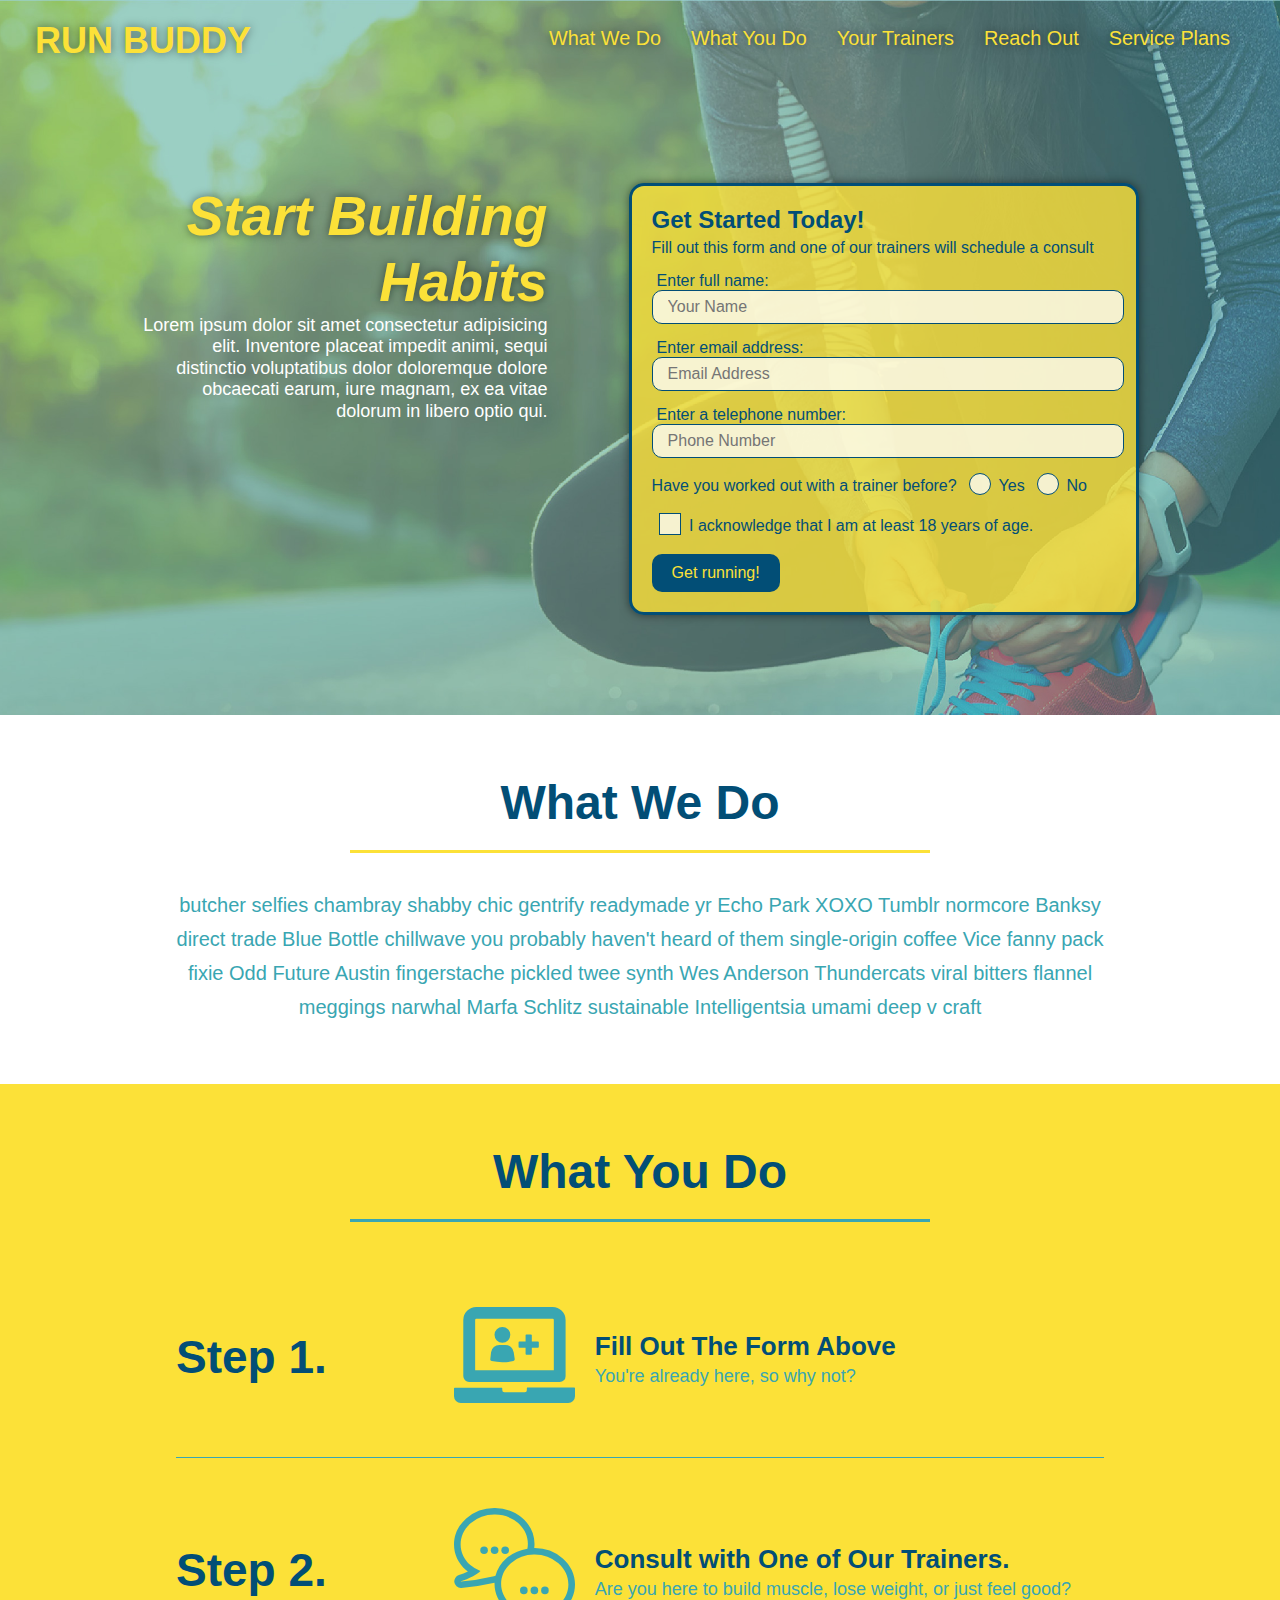
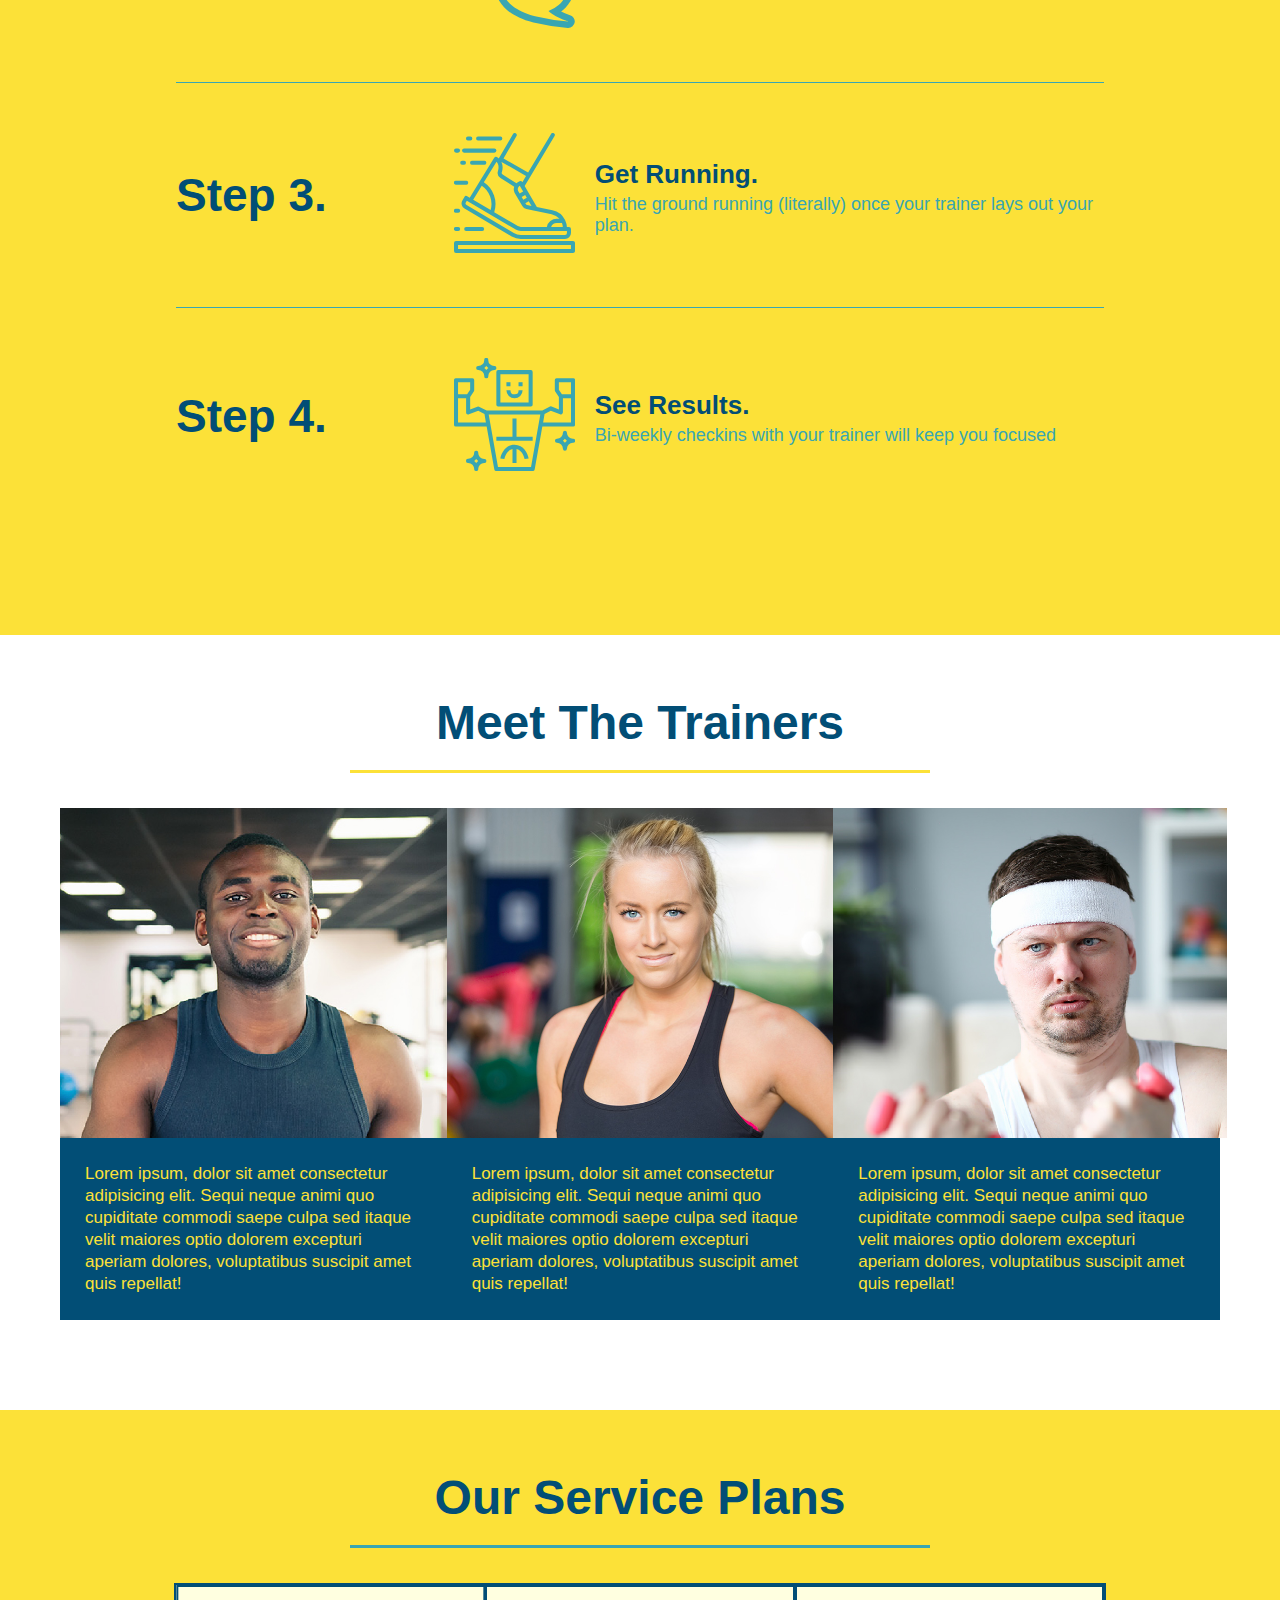
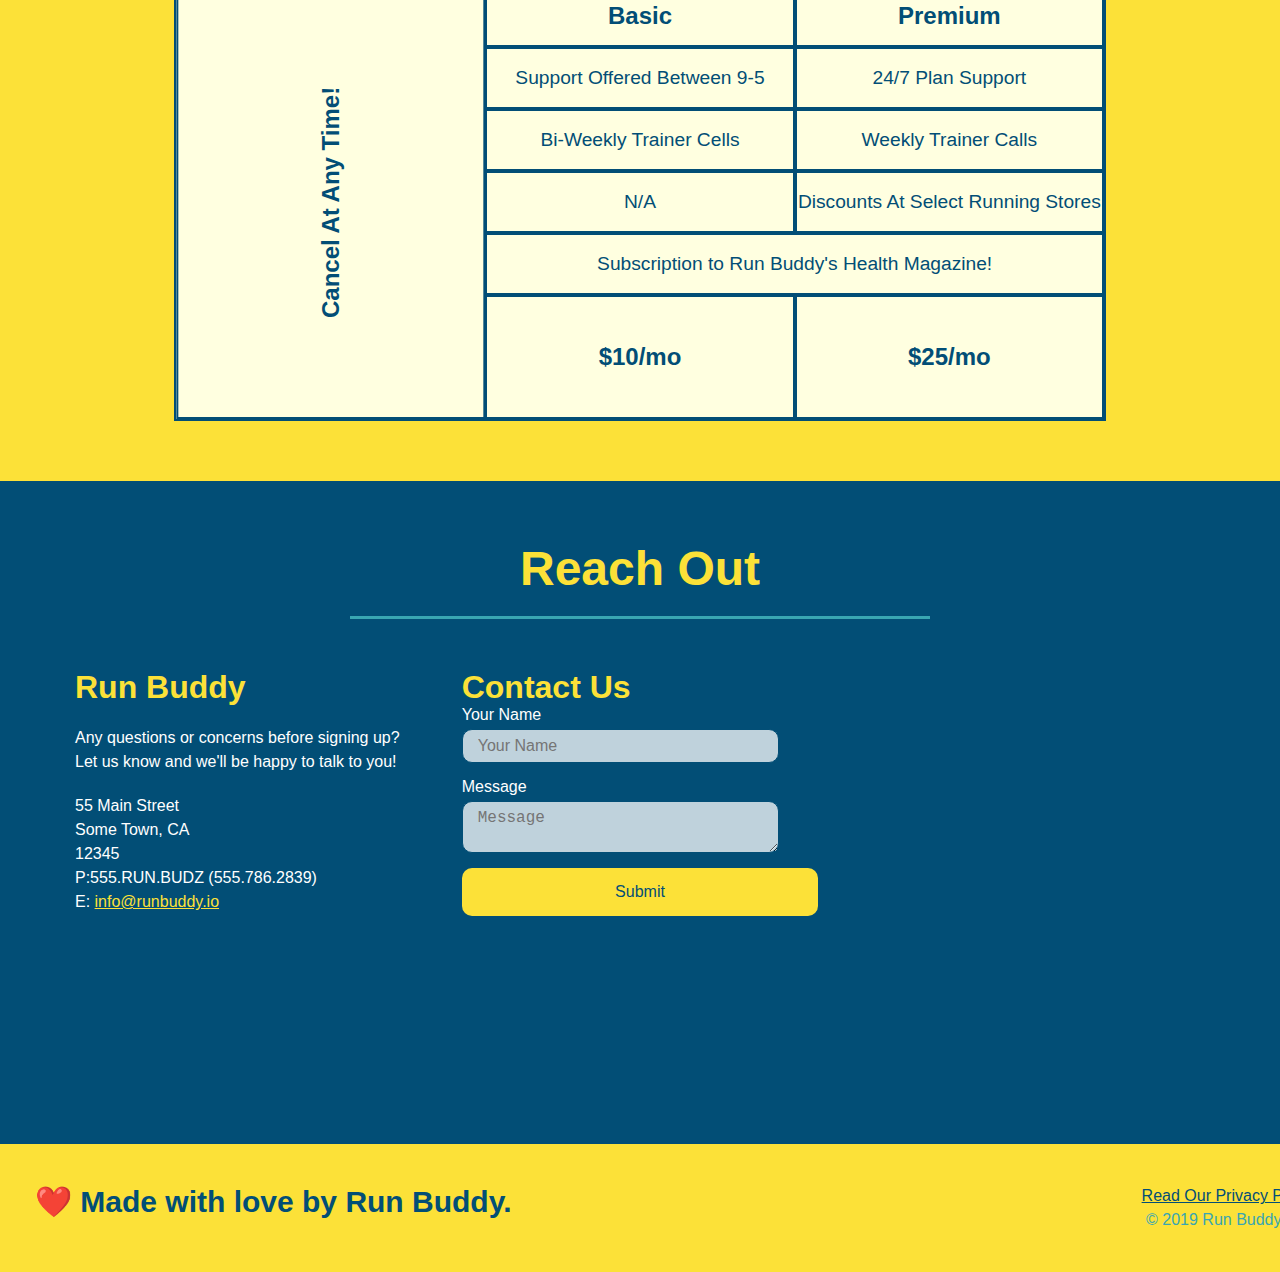
==== commit 4e11acd1: "trainer hover animation" ====
--- a/index.html
+++ b/index.html
@@ -155,23 +155,33 @@
             </h2>
             </div>
             <div  class="trainers">
-            <article class="trainer">
-                <img src="./assets/images/trainer-1.jpg" alt="Arron Stephens in his workout clothes, ready to pump iron" />
-                <div class="trainer-bio">
+            <article class="trainer">               
+                <div class="trainer-img trainer-1">
+                <div>
                     <h3 class="trainer-name">Arron Stephens</h3>
                     <h4 class="trainer-role">Speed / Strength</h4>
+                </div>
+                </div>
+                <div class="trainer-bio">
+                    <h3> Arron Stephens</h3>
+                    <h4>Speed / Strength</h4>
                     <p>
                         Lorem ipsum, dolor sit amet consectetur adipisicing elit. Sequi neque animi quo cupiditate commodi saepe culpa sed
                         itaque velit maiores optio dolorem excepturi aperiam dolores, voluptatibus suscipit amet quis repellat!
                     </p>
-                </div>
+                </div>                
             </article>
             <!--second trainer bio-->
             <article class="trainer">
-                <img src="./assets/images/trainer-2.jpg" alt="Joanna Gill cooling off after a workout" />
-                <div class="trainer-bio">
+                <div class="trainer-img trainer-2">
+                <div>
                     <h3 class="trainer-name"> Joanna Gill</h3>
                     <h4 class="trainer-role">Endurance</h4>
+                </div>
+                </div>
+                <div class="trainer-bio">
+                    <h3>Joanna Gill</h3>
+                    <h4>Endurance</h4>
                     <p>
                         Lorem ipsum, dolor sit amet consectetur adipisicing elit. Sequi neque animi quo cupiditate commodi saepe culpa sed
                         itaque velit maiores optio dolorem excepturi aperiam dolores, voluptatibus suscipit amet quis repellat!
@@ -182,17 +192,22 @@
 
                 <!--third trainer bio-->
                 <article class="trainer">
-                    <img src="./assets/images/trainer-3.jpg" alt="Harry Smith wearing a headband and lifting comically small pink weights" />
-                    <div class="trainer-bio">
+                    <div class="trainer-img trainer-3">
+                    <div>
                         <h3 class="trainer-name">Harry "the Headband" Smith</h3>
                         <h4 class="trainer-role">Strength</h4>
+                    </div>
+                    </div>
+                    <div class="trainer-bio">
+                        <h3>Harry "the Headband" Smith</h3>
+                        <h4>Strength</h4>
                         <p>
                             Lorem ipsum, dolor sit amet consectetur adipisicing elit. Sequi neque animi quo cupiditate commodi saepe culpa sed
                             itaque velit maiores optio dolorem excepturi aperiam dolores, voluptatibus suscipit amet quis repellat!
                         </p>
                     </div>
                 </article>
-            </div>
+            </div>       
         </section>
 
         <section id="service-plans" class="services">
--- a/assets/css/style.css
+++ b/assets/css/style.css
@@ -137,7 +137,8 @@
     color: var(--secondary-color);
     width: 40%;
     margin: 3.5%;
-    border-radius: 15px;  
+    border-radius: 15px;
+    box-shadow: 0 0 10px rgba(0, 0, 0, 0.5);  
 }
 
 .hero-form h3{
@@ -337,9 +338,53 @@
     flex: 1;
     }
 
-.trainer img {
+.trainer-img {
+    width: 94%;
+    min-height: 300px;
+    background-size: cover;
+    display: flex;
+    padding: 15px;
+    align-items: flex-end;
+    position: relative;
+    overflow: hidden;
+    }
+
+.trainer-img::after {
+    content: "";
+    height: 100%;
     width: 100%;
-    }
+    background: linear-gradient(rgba(252, 225, 56, 0.3), var(--secondary-color));
+    position: absolute;
+    top: 0;
+    left: 0;
+    opacity: 0;
+    transition: opacity 0.6s;
+}
+
+.trainer:hover .trainer-img::after {
+    opacity: 1;
+} 
+
+.trainer-img h3 {
+    position: relative;
+    z-index: -1;
+    font-size: 28px;
+    margin-bottom: 5px;
+    transition: z-index 0.6s;
+
+}
+
+.trainer-img h4 {
+    position: relative;
+    z-index: -1;
+    font-size: 22px;
+    transition: z-index 0.6s;
+}
+
+.trainer:hover .trainer-img h3, .trainer:hover .trainer-img h4 {
+    top: 0px;
+    z-index: 9999;
+}
 
 .trainer-bio {
     padding: 25px;
@@ -348,17 +393,32 @@
 
 .trainer-bio h3 {
     font-size: 28px;
+    display: none;
     }
 
 .trainer-bio h4 {
     font-weight: lighter;
     font-size: 22px;
     margin-bottom: 15px;
+    display: none;
 }
 
 .trainer-bio p {
     font-size: 17px;
     }
+
+
+.trainer-1 {
+    background-image: url("../images/trainer-1.jpg");
+}
+
+.trainer-2 {
+    background-image: url("../images/trainer-2.jpg");
+}
+
+.trainer-3 {
+    background-image: url("../images/trainer-3.jpg");
+}
 
 .text-left {
     text-align: left;
@@ -600,9 +660,16 @@
         grid-column: 1 / -1;
         grid-row: -1;
     }
-}
-
-
+
+    .trainer-img h3, .trainer-img h4, .trainer-img::after {
+        display:none;
+    }
+
+    .trainer-bio h3, .trainer-bio h4 {
+        display: block;
+    }
+
+}
 /*MEDIA QUERY FOR MOBILE PHONES AND SMALLER*/
 @media screen and (max-width: 575px) {
     .hero-form button {
